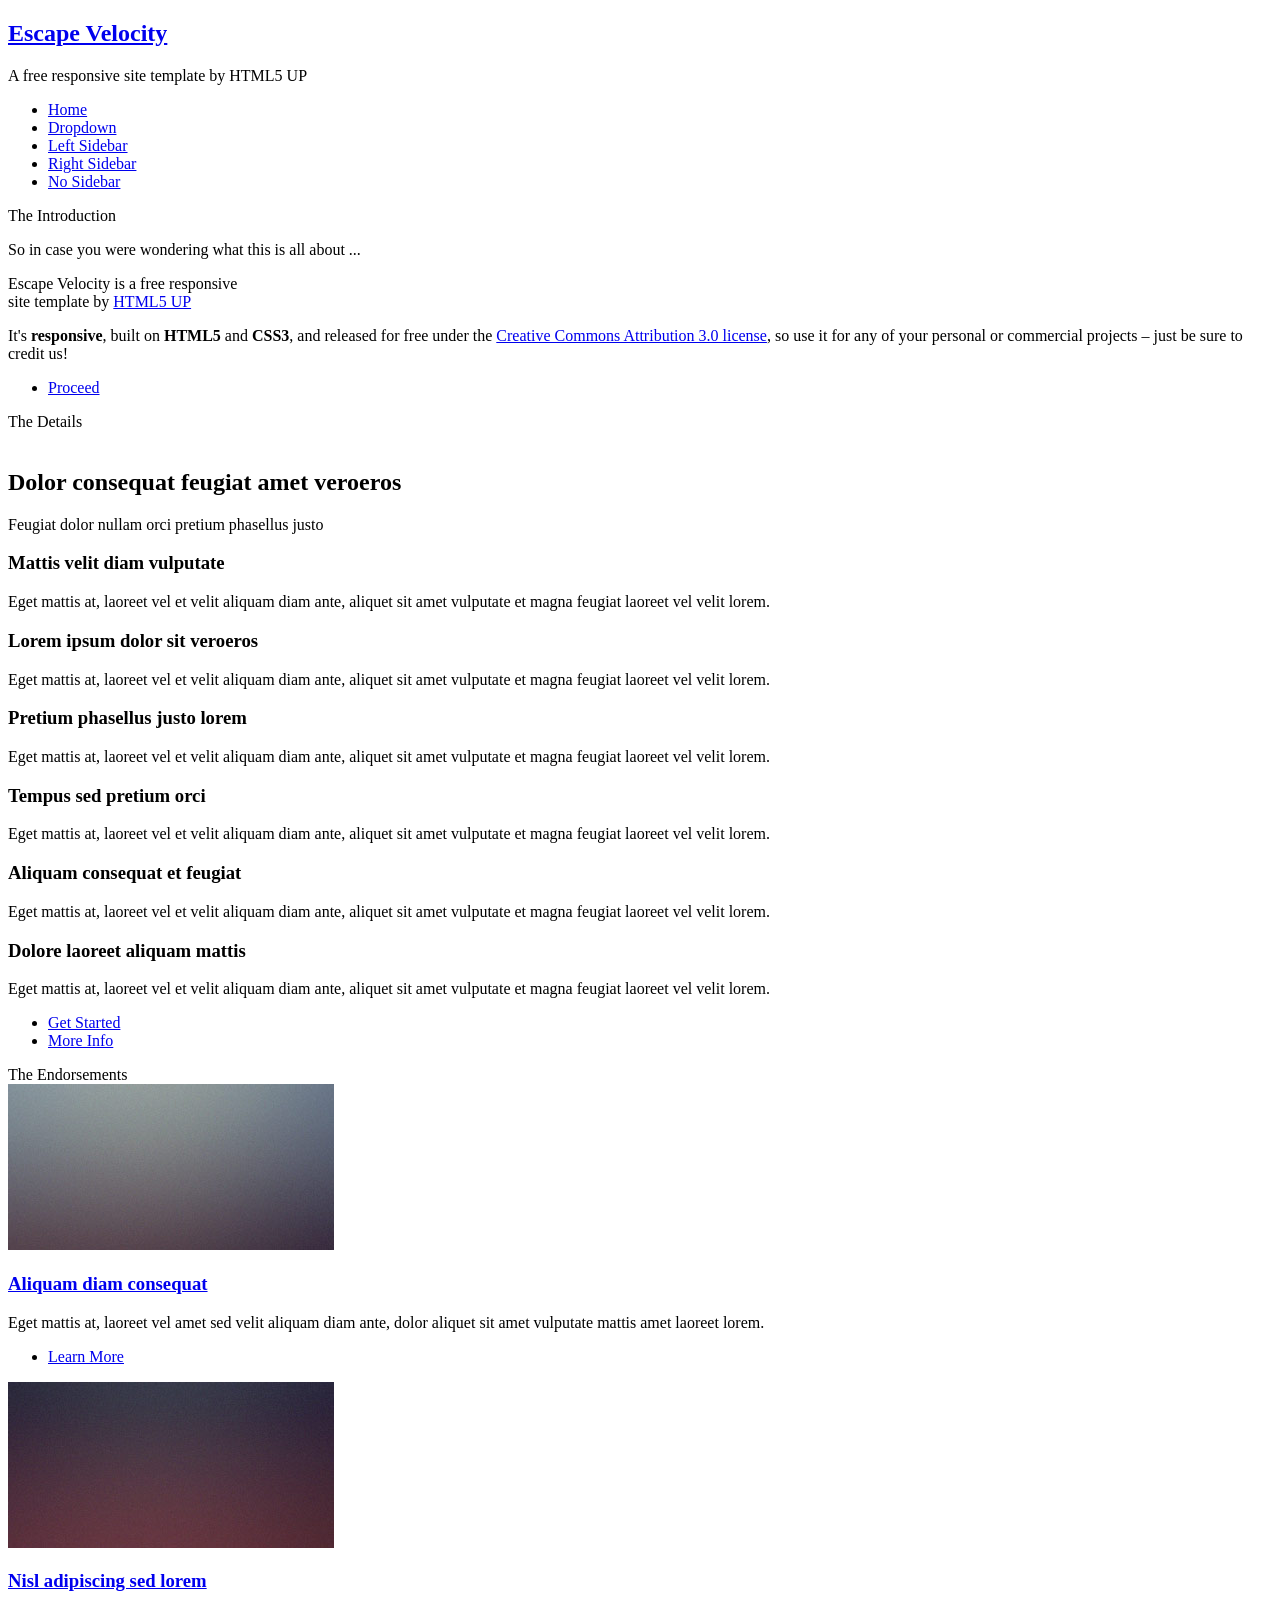
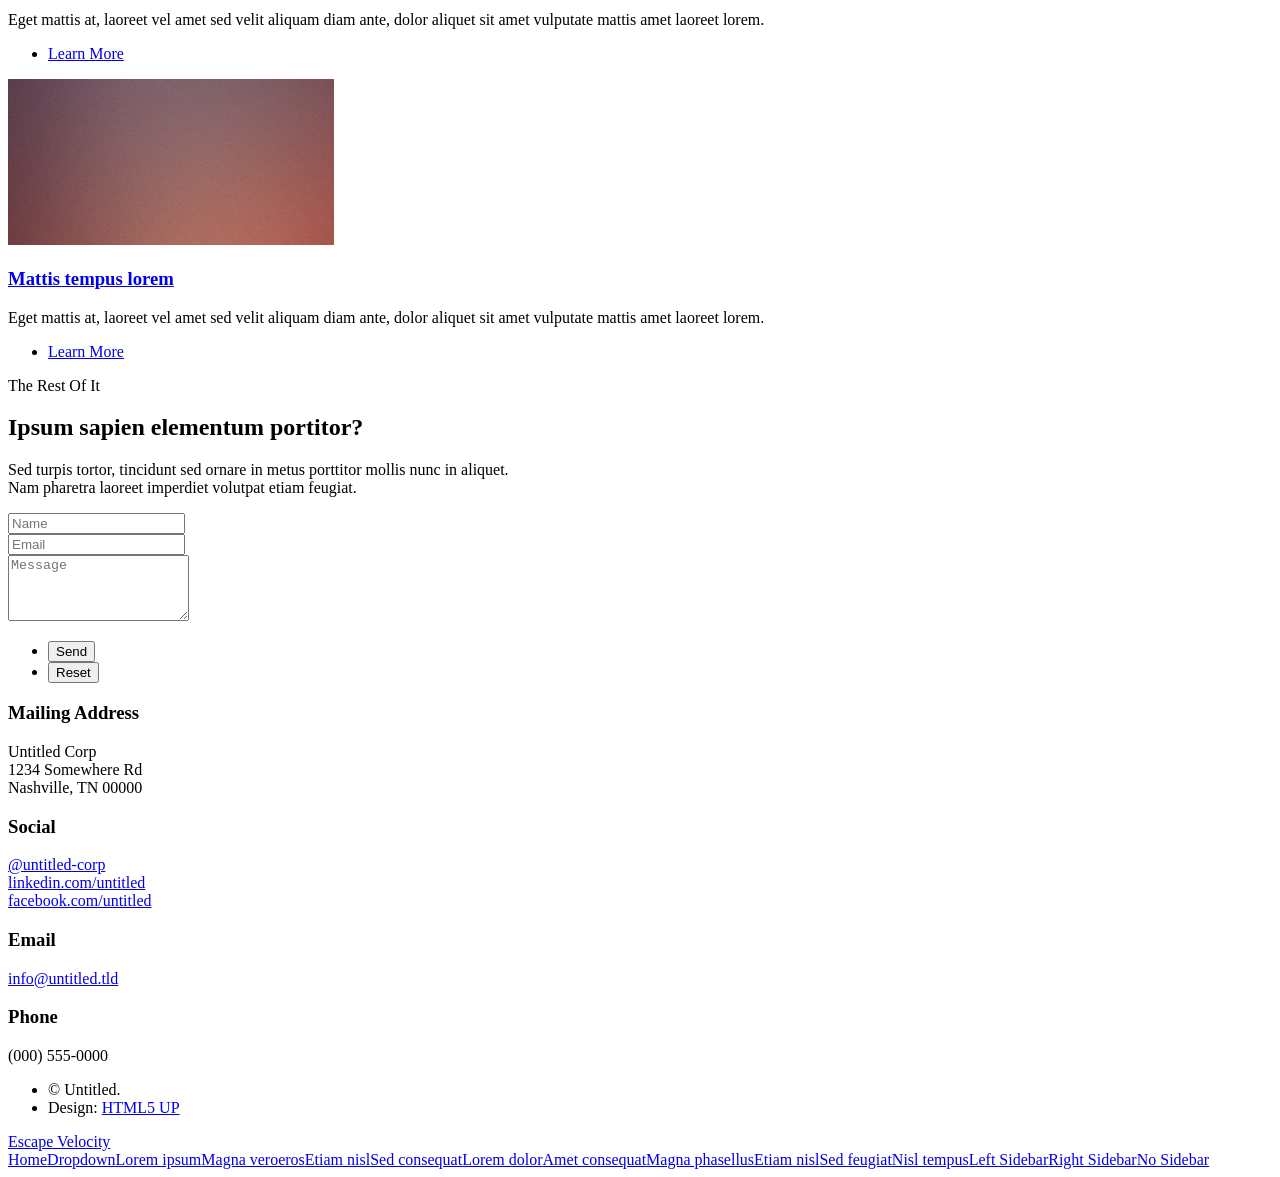
==== index.html @ 0c0bdf5e "Added template for personal site -- initial commit" ====
<!DOCTYPE HTML>
<!--
	Escape Velocity by HTML5 UP
	html5up.net | @ajlkn
	Free for personal and commercial use under the CCA 3.0 license (html5up.net/license)
-->
<html>
	<head>
		<title>Escape Velocity by HTML5 UP</title>
		<meta charset="utf-8" />
		<meta name="viewport" content="width=device-width, initial-scale=1, user-scalable=no" />
		<link rel="stylesheet" href="assets/css/main.css" />
	</head>
	<body class="homepage is-preload">
		<div id="page-wrapper">

			<!-- Header -->
				<section id="header" class="wrapper">

					<!-- Logo -->
						<div id="logo">
							<h1><a href="index.html">Escape Velocity</a></h1>
							<p>A free responsive site template by HTML5 UP</p>
						</div>

					<!-- Nav -->
						<nav id="nav">
							<ul>
								<li class="current"><a href="index.html">Home</a></li>
								<li>
									<a href="#">Dropdown</a>
									<ul>
										<li><a href="#">Lorem ipsum</a></li>
										<li><a href="#">Magna veroeros</a></li>
										<li><a href="#">Etiam nisl</a></li>
										<li>
											<a href="#">Sed consequat</a>
											<ul>
												<li><a href="#">Lorem dolor</a></li>
												<li><a href="#">Amet consequat</a></li>
												<li><a href="#">Magna phasellus</a></li>
												<li><a href="#">Etiam nisl</a></li>
												<li><a href="#">Sed feugiat</a></li>
											</ul>
										</li>
										<li><a href="#">Nisl tempus</a></li>
									</ul>
								</li>
								<li><a href="left-sidebar.html">Left Sidebar</a></li>
								<li><a href="right-sidebar.html">Right Sidebar</a></li>
								<li><a href="no-sidebar.html">No Sidebar</a></li>
							</ul>
						</nav>

				</section>

			<!-- Intro -->
				<section id="intro" class="wrapper style1">
					<div class="title">The Introduction</div>
					<div class="container">
						<p class="style1">So in case you were wondering what this is all about ...</p>
						<p class="style2">
							Escape Velocity is a free responsive<br class="mobile-hide" />
							site template by <a href="http://html5up.net" class="nobr">HTML5 UP</a>
						</p>
						<p class="style3">It's <strong>responsive</strong>, built on <strong>HTML5</strong> and <strong>CSS3</strong>, and released for
						free under the <a href="http://html5up.net/license">Creative Commons Attribution 3.0 license</a>, so use it for any of
						your personal or commercial projects &ndash; just be sure to credit us!</p>
						<ul class="actions">
							<li><a href="#" class="button style3 large">Proceed</a></li>
						</ul>
					</div>
				</section>

			<!-- Main -->
				<section id="main" class="wrapper style2">
					<div class="title">The Details</div>
					<div class="container">

						<!-- Image -->
							<a href="#" class="image featured">
								<img src="images/pic01.jpg" alt="" />
							</a>

						<!-- Features -->
							<section id="features">
								<header class="style1">
									<h2>Dolor consequat feugiat amet veroeros</h2>
									<p>Feugiat dolor nullam orci pretium phasellus justo</p>
								</header>
								<div class="feature-list">
									<div class="row">
										<div class="col-6 col-12-medium">
											<section>
												<h3 class="icon fa-comment">Mattis velit diam vulputate</h3>
												<p>Eget mattis at, laoreet vel et velit aliquam diam ante, aliquet sit amet vulputate et magna feugiat laoreet vel velit lorem.</p>
											</section>
										</div>
										<div class="col-6 col-12-medium">
											<section>
												<h3 class="icon solid fa-sync">Lorem ipsum dolor sit veroeros</h3>
												<p>Eget mattis at, laoreet vel et velit aliquam diam ante, aliquet sit amet vulputate et magna feugiat laoreet vel velit lorem.</p>
											</section>
										</div>
										<div class="col-6 col-12-medium">
											<section>
												<h3 class="icon fa-image">Pretium phasellus justo lorem</h3>
												<p>Eget mattis at, laoreet vel et velit aliquam diam ante, aliquet sit amet vulputate et magna feugiat laoreet vel velit lorem.</p>
											</section>
										</div>
										<div class="col-6 col-12-medium">
											<section>
												<h3 class="icon solid fa-cog">Tempus sed pretium orci</h3>
												<p>Eget mattis at, laoreet vel et velit aliquam diam ante, aliquet sit amet vulputate et magna feugiat laoreet vel velit lorem.</p>
											</section>
										</div>
										<div class="col-6 col-12-medium">
											<section>
												<h3 class="icon solid fa-wrench">Aliquam consequat et feugiat</h3>
												<p>Eget mattis at, laoreet vel et velit aliquam diam ante, aliquet sit amet vulputate et magna feugiat laoreet vel velit lorem.</p>
											</section>
										</div>
										<div class="col-6 col-12-medium">
											<section>
												<h3 class="icon solid fa-check">Dolore laoreet aliquam mattis</h3>
												<p>Eget mattis at, laoreet vel et velit aliquam diam ante, aliquet sit amet vulputate et magna feugiat laoreet vel velit lorem.</p>
											</section>
										</div>
									</div>
								</div>
								<ul class="actions special">
									<li><a href="#" class="button style1 large">Get Started</a></li>
									<li><a href="#" class="button style2 large">More Info</a></li>
								</ul>
							</section>

					</div>
				</section>

			<!-- Highlights -->
				<section id="highlights" class="wrapper style3">
					<div class="title">The Endorsements</div>
					<div class="container">
						<div class="row aln-center">
							<div class="col-4 col-12-medium">
								<section class="highlight">
									<a href="#" class="image featured"><img src="images/pic02.jpg" alt="" /></a>
									<h3><a href="#">Aliquam diam consequat</a></h3>
									<p>Eget mattis at, laoreet vel amet sed velit aliquam diam ante, dolor aliquet sit amet vulputate mattis amet laoreet lorem.</p>
									<ul class="actions">
										<li><a href="#" class="button style1">Learn More</a></li>
									</ul>
								</section>
							</div>
							<div class="col-4 col-12-medium">
								<section class="highlight">
									<a href="#" class="image featured"><img src="images/pic03.jpg" alt="" /></a>
									<h3><a href="#">Nisl adipiscing sed lorem</a></h3>
									<p>Eget mattis at, laoreet vel amet sed velit aliquam diam ante, dolor aliquet sit amet vulputate mattis amet laoreet lorem.</p>
									<ul class="actions">
										<li><a href="#" class="button style1">Learn More</a></li>
									</ul>
								</section>
							</div>
							<div class="col-4 col-12-medium">
								<section class="highlight">
									<a href="#" class="image featured"><img src="images/pic04.jpg" alt="" /></a>
									<h3><a href="#">Mattis tempus lorem</a></h3>
									<p>Eget mattis at, laoreet vel amet sed velit aliquam diam ante, dolor aliquet sit amet vulputate mattis amet laoreet lorem.</p>
									<ul class="actions">
										<li><a href="#" class="button style1">Learn More</a></li>
									</ul>
								</section>
							</div>
						</div>
					</div>
				</section>

			<!-- Footer -->
				<section id="footer" class="wrapper">
					<div class="title">The Rest Of It</div>
					<div class="container">
						<header class="style1">
							<h2>Ipsum sapien elementum portitor?</h2>
							<p>
								Sed turpis tortor, tincidunt sed ornare in metus porttitor mollis nunc in aliquet.<br />
								Nam pharetra laoreet imperdiet volutpat etiam feugiat.
							</p>
						</header>
						<div class="row">
							<div class="col-6 col-12-medium">

								<!-- Contact Form -->
									<section>
										<form method="post" action="#">
											<div class="row gtr-50">
												<div class="col-6 col-12-small">
													<input type="text" name="name" id="contact-name" placeholder="Name" />
												</div>
												<div class="col-6 col-12-small">
													<input type="text" name="email" id="contact-email" placeholder="Email" />
												</div>
												<div class="col-12">
													<textarea name="message" id="contact-message" placeholder="Message" rows="4"></textarea>
												</div>
												<div class="col-12">
													<ul class="actions">
														<li><input type="submit" class="style1" value="Send" /></li>
														<li><input type="reset" class="style2" value="Reset" /></li>
													</ul>
												</div>
											</div>
										</form>
									</section>

							</div>
							<div class="col-6 col-12-medium">

								<!-- Contact -->
									<section class="feature-list small">
										<div class="row">
											<div class="col-6 col-12-small">
												<section>
													<h3 class="icon solid fa-home">Mailing Address</h3>
													<p>
														Untitled Corp<br />
														1234 Somewhere Rd<br />
														Nashville, TN 00000
													</p>
												</section>
											</div>
											<div class="col-6 col-12-small">
												<section>
													<h3 class="icon solid fa-comment">Social</h3>
													<p>
														<a href="#">@untitled-corp</a><br />
														<a href="#">linkedin.com/untitled</a><br />
														<a href="#">facebook.com/untitled</a>
													</p>
												</section>
											</div>
											<div class="col-6 col-12-small">
												<section>
													<h3 class="icon solid fa-envelope">Email</h3>
													<p>
														<a href="#">info@untitled.tld</a>
													</p>
												</section>
											</div>
											<div class="col-6 col-12-small">
												<section>
													<h3 class="icon solid fa-phone">Phone</h3>
													<p>
														(000) 555-0000
													</p>
												</section>
											</div>
										</div>
									</section>

							</div>
						</div>
						<div id="copyright">
							<ul>
								<li>&copy; Untitled.</li><li>Design: <a href="http://html5up.net">HTML5 UP</a></li>
							</ul>
						</div>
					</div>
				</section>

		</div>

		<!-- Scripts -->
			<script src="assets/js/jquery.min.js"></script>
			<script src="assets/js/jquery.dropotron.min.js"></script>
			<script src="assets/js/browser.min.js"></script>
			<script src="assets/js/breakpoints.min.js"></script>
			<script src="assets/js/util.js"></script>
			<script src="assets/js/main.js"></script>

	</body>
</html>
---- assets/css/main.css ----
@import url("fontawesome-all.min.css");
@import url("https://fonts.googleapis.com/css?family=Source+Sans+Pro:400,400italic,700,900");

/*
	Escape Velocity by HTML5 UP
	html5up.net | @ajlkn
	Free for personal and commercial use under the CCA 3.0 license (html5up.net/license)
*/

html, body, div, span, applet, object,
iframe, h1, h2, h3, h4, h5, h6, p, blockquote,
pre, a, abbr, acronym, address, big, cite,
code, del, dfn, em, img, ins, kbd, q, s, samp,
small, strike, strong, sub, sup, tt, var, b,
u, i, center, dl, dt, dd, ol, ul, li, fieldset,
form, label, legend, table, caption, tbody,
tfoot, thead, tr, th, td, article, aside,
canvas, details, embed, figure, figcaption,
footer, header, hgroup, menu, nav, output, ruby,
section, summary, time, mark, audio, video {
	margin: 0;
	padding: 0;
	border: 0;
	font-size: 100%;
	font: inherit;
	vertical-align: baseline;}

article, aside, details, figcaption, figure,
footer, header, hgroup, menu, nav, section {
	display: block;}

body {
	line-height: 1;
}

ol, ul {
	list-style: none;
}

blockquote, q {
	quotes: none;
}

	blockquote:before, blockquote:after, q:before, q:after {
		content: '';
		content: none;
	}

table {
	border-collapse: collapse;
	border-spacing: 0;
}

body {
	-webkit-text-size-adjust: none;
}

mark {
	background-color: transparent;
	color: inherit;
}

input::-moz-focus-inner {
	border: 0;
	padding: 0;
}

input, select, textarea {
	-moz-appearance: none;
	-webkit-appearance: none;
	-ms-appearance: none;
	appearance: none;
}

/* Basic */

	@-ms-viewport {
		width: device-width;
	}

	html {
		box-sizing: border-box;
	}

	*, *:before, *:after {
		box-sizing: inherit;
	}

	body.is-preload *, body.is-preload *:before, body.is-preload *:after {
		-moz-animation: none !important;
		-webkit-animation: none !important;
		-ms-animation: none !important;
		animation: none !important;
		-moz-transition: none !important;
		-webkit-transition: none !important;
		-ms-transition: none !important;
		transition: none !important;
	}

	body, input, textarea, select {
		font-family: 'Source Sans Pro', sans-serif;
		font-weight: 400;
		color: #919499;
		font-size: 14pt;
		line-height: 1.75em;
		letter-spacing: 0.025em;
	}

	h1, h2, h3, h4, h5, h6 {
		font-weight: 700;
		color: #484d55;
	}

		h1 a, h2 a, h3 a, h4 a, h5 a, h6 a {
			color: inherit;
			text-decoration: none;
		}

	a {
		-moz-transition: color .25s ease-in-out;
		-webkit-transition: color .25s ease-in-out;
		-ms-transition: color .25s ease-in-out;
		transition: color .25s ease-in-out;
		text-decoration: underline;
		color: #717479;
	}

		a:hover {
			text-decoration: none;
		}

	strong, b {
		font-weight: 700;
		color: #484d55;
	}

	blockquote {
		border-left: solid 0.5em #ddd;
		padding: 1em 0 1em 2em;
		font-style: italic;
	}

	em, i {
		font-style: italic;
	}

	hr {
		border: 0;
		border-top: solid 1px #ddd;
		margin: 2em 0 2em 0;
	}

	sub {
		position: relative;
		top: 0.5em;
		font-size: 0.8em;
	}

	sup {
		position: relative;
		top: -0.5em;
		font-size: 0.8em;
	}

	.nobr {
		white-space: nowrap;
	}

	br.clear {
		clear: both;
	}

	p, ul, ol, dl, table, blockquote, form {
		margin-bottom: 2em;
	}

/* Container */

	.container {
		margin: 0 auto;
		max-width: 100%;
		width: 68em;
	}

		@media screen and (max-width: 1680px) {

			.container {
				width: 70em;
			}

		}

		@media screen and (max-width: 1280px) {

			.container {
				width: calc(100% - 100px);
			}

		}

		@media screen and (max-width: 980px) {

			.container {
				width: calc(100% - 100px);
			}

		}

		@media screen and (max-width: 736px) {

			.container {
				width: calc(100% - 40px);
			}

		}

/* Row */

	.row {
		display: flex;
		flex-wrap: wrap;
		box-sizing: border-box;
		align-items: stretch;
	}

		.row > * {
			box-sizing: border-box;
		}

		.row.gtr-uniform > * > :last-child {
			margin-bottom: 0;
		}

		.row.aln-left {
			justify-content: flex-start;
		}

		.row.aln-center {
			justify-content: center;
		}

		.row.aln-right {
			justify-content: flex-end;
		}

		.row.aln-top {
			align-items: flex-start;
		}

		.row.aln-middle {
			align-items: center;
		}

		.row.aln-bottom {
			align-items: flex-end;
		}

		.row > .imp {
			order: -1;
		}

		.row > .col-1 {
			width: 8.33333%;
		}

		.row > .off-1 {
			margin-left: 8.33333%;
		}

		.row > .col-2 {
			width: 16.66667%;
		}

		.row > .off-2 {
			margin-left: 16.66667%;
		}

		.row > .col-3 {
			width: 25%;
		}

		.row > .off-3 {
			margin-left: 25%;
		}

		.row > .col-4 {
			width: 33.33333%;
		}

		.row > .off-4 {
			margin-left: 33.33333%;
		}

		.row > .col-5 {
			width: 41.66667%;
		}

		.row > .off-5 {
			margin-left: 41.66667%;
		}

		.row > .col-6 {
			width: 50%;
		}

		.row > .off-6 {
			margin-left: 50%;
		}

		.row > .col-7 {
			width: 58.33333%;
		}

		.row > .off-7 {
			margin-left: 58.33333%;
		}

		.row > .col-8 {
			width: 66.66667%;
		}

		.row > .off-8 {
			margin-left: 66.66667%;
		}

		.row > .col-9 {
			width: 75%;
		}

		.row > .off-9 {
			margin-left: 75%;
		}

		.row > .col-10 {
			width: 83.33333%;
		}

		.row > .off-10 {
			margin-left: 83.33333%;
		}

		.row > .col-11 {
			width: 91.66667%;
		}

		.row > .off-11 {
			margin-left: 91.66667%;
		}

		.row > .col-12 {
			width: 100%;
		}

		.row > .off-12 {
			margin-left: 100%;
		}

		.row.gtr-0 {
			margin-top: 0px;
			margin-left: 0px;
		}

			.row.gtr-0 > * {
				padding: 0px 0 0 0px;
			}

			.row.gtr-0.gtr-uniform {
				margin-top: 0px;
			}

				.row.gtr-0.gtr-uniform > * {
					padding-top: 0px;
				}

		.row.gtr-25 {
			margin-top: -12.5px;
			margin-left: -12.5px;
		}

			.row.gtr-25 > * {
				padding: 12.5px 0 0 12.5px;
			}

			.row.gtr-25.gtr-uniform {
				margin-top: -12.5px;
			}

				.row.gtr-25.gtr-uniform > * {
					padding-top: 12.5px;
				}

		.row.gtr-50 {
			margin-top: -25px;
			margin-left: -25px;
		}

			.row.gtr-50 > * {
				padding: 25px 0 0 25px;
			}

			.row.gtr-50.gtr-uniform {
				margin-top: -25px;
			}

				.row.gtr-50.gtr-uniform > * {
					padding-top: 25px;
				}

		.row {
			margin-top: -50px;
			margin-left: -50px;
		}

			.row > * {
				padding: 50px 0 0 50px;
			}

			.row.gtr-uniform {
				margin-top: -50px;
			}

				.row.gtr-uniform > * {
					padding-top: 50px;
				}

		.row.gtr-150 {
			margin-top: -75px;
			margin-left: -75px;
		}

			.row.gtr-150 > * {
				padding: 75px 0 0 75px;
			}

			.row.gtr-150.gtr-uniform {
				margin-top: -75px;
			}

				.row.gtr-150.gtr-uniform > * {
					padding-top: 75px;
				}

		.row.gtr-200 {
			margin-top: -100px;
			margin-left: -100px;
		}

			.row.gtr-200 > * {
				padding: 100px 0 0 100px;
			}

			.row.gtr-200.gtr-uniform {
				margin-top: -100px;
			}

				.row.gtr-200.gtr-uniform > * {
					padding-top: 100px;
				}

		@media screen and (max-width: 1680px) {

			.row {
				display: flex;
				flex-wrap: wrap;
				box-sizing: border-box;
				align-items: stretch;
			}

				.row > * {
					box-sizing: border-box;
				}

				.row.gtr-uniform > * > :last-child {
					margin-bottom: 0;
				}

				.row.aln-left {
					justify-content: flex-start;
				}

				.row.aln-center {
					justify-content: center;
				}

				.row.aln-right {
					justify-content: flex-end;
				}

				.row.aln-top {
					align-items: flex-start;
				}

				.row.aln-middle {
					align-items: center;
				}

				.row.aln-bottom {
					align-items: flex-end;
				}

				.row > .imp-xlarge {
					order: -1;
				}

				.row > .col-1-xlarge {
					width: 8.33333%;
				}

				.row > .off-1-xlarge {
					margin-left: 8.33333%;
				}

				.row > .col-2-xlarge {
					width: 16.66667%;
				}

				.row > .off-2-xlarge {
					margin-left: 16.66667%;
				}

				.row > .col-3-xlarge {
					width: 25%;
				}

				.row > .off-3-xlarge {
					margin-left: 25%;
				}

				.row > .col-4-xlarge {
					width: 33.33333%;
				}

				.row > .off-4-xlarge {
					margin-left: 33.33333%;
				}

				.row > .col-5-xlarge {
					width: 41.66667%;
				}

				.row > .off-5-xlarge {
					margin-left: 41.66667%;
				}

				.row > .col-6-xlarge {
					width: 50%;
				}

				.row > .off-6-xlarge {
					margin-left: 50%;
				}

				.row > .col-7-xlarge {
					width: 58.33333%;
				}

				.row > .off-7-xlarge {
					margin-left: 58.33333%;
				}

				.row > .col-8-xlarge {
					width: 66.66667%;
				}

				.row > .off-8-xlarge {
					margin-left: 66.66667%;
				}

				.row > .col-9-xlarge {
					width: 75%;
				}

				.row > .off-9-xlarge {
					margin-left: 75%;
				}

				.row > .col-10-xlarge {
					width: 83.33333%;
				}

				.row > .off-10-xlarge {
					margin-left: 83.33333%;
				}

				.row > .col-11-xlarge {
					width: 91.66667%;
				}

				.row > .off-11-xlarge {
					margin-left: 91.66667%;
				}

				.row > .col-12-xlarge {
					width: 100%;
				}

				.row > .off-12-xlarge {
					margin-left: 100%;
				}

				.row.gtr-0 {
					margin-top: 0px;
					margin-left: 0px;
				}

					.row.gtr-0 > * {
						padding: 0px 0 0 0px;
					}

					.row.gtr-0.gtr-uniform {
						margin-top: 0px;
					}

						.row.gtr-0.gtr-uniform > * {
							padding-top: 0px;
						}

				.row.gtr-25 {
					margin-top: -12.5px;
					margin-left: -12.5px;
				}

					.row.gtr-25 > * {
						padding: 12.5px 0 0 12.5px;
					}

					.row.gtr-25.gtr-uniform {
						margin-top: -12.5px;
					}

						.row.gtr-25.gtr-uniform > * {
							padding-top: 12.5px;
						}

				.row.gtr-50 {
					margin-top: -25px;
					margin-left: -25px;
				}

					.row.gtr-50 > * {
						padding: 25px 0 0 25px;
					}

					.row.gtr-50.gtr-uniform {
						margin-top: -25px;
					}

						.row.gtr-50.gtr-uniform > * {
							padding-top: 25px;
						}

				.row {
					margin-top: -50px;
					margin-left: -50px;
				}

					.row > * {
						padding: 50px 0 0 50px;
					}

					.row.gtr-uniform {
						margin-top: -50px;
					}

						.row.gtr-uniform > * {
							padding-top: 50px;
						}

				.row.gtr-150 {
					margin-top: -75px;
					margin-left: -75px;
				}

					.row.gtr-150 > * {
						padding: 75px 0 0 75px;
					}

					.row.gtr-150.gtr-uniform {
						margin-top: -75px;
					}

						.row.gtr-150.gtr-uniform > * {
							padding-top: 75px;
						}

				.row.gtr-200 {
					margin-top: -100px;
					margin-left: -100px;
				}

					.row.gtr-200 > * {
						padding: 100px 0 0 100px;
					}

					.row.gtr-200.gtr-uniform {
						margin-top: -100px;
					}

						.row.gtr-200.gtr-uniform > * {
							padding-top: 100px;
						}

		}

		@media screen and (max-width: 1280px) {

			.row {
				display: flex;
				flex-wrap: wrap;
				box-sizing: border-box;
				align-items: stretch;
			}

				.row > * {
					box-sizing: border-box;
				}

				.row.gtr-uniform > * > :last-child {
					margin-bottom: 0;
				}

				.row.aln-left {
					justify-content: flex-start;
				}

				.row.aln-center {
					justify-content: center;
				}

				.row.aln-right {
					justify-content: flex-end;
				}

				.row.aln-top {
					align-items: flex-start;
				}

				.row.aln-middle {
					align-items: center;
				}

				.row.aln-bottom {
					align-items: flex-end;
				}

				.row > .imp-large {
					order: -1;
				}

				.row > .col-1-large {
					width: 8.33333%;
				}

				.row > .off-1-large {
					margin-left: 8.33333%;
				}

				.row > .col-2-large {
					width: 16.66667%;
				}

				.row > .off-2-large {
					margin-left: 16.66667%;
				}

				.row > .col-3-large {
					width: 25%;
				}

				.row > .off-3-large {
					margin-left: 25%;
				}

				.row > .col-4-large {
					width: 33.33333%;
				}

				.row > .off-4-large {
					margin-left: 33.33333%;
				}

				.row > .col-5-large {
					width: 41.66667%;
				}

				.row > .off-5-large {
					margin-left: 41.66667%;
				}

				.row > .col-6-large {
					width: 50%;
				}

				.row > .off-6-large {
					margin-left: 50%;
				}

				.row > .col-7-large {
					width: 58.33333%;
				}

				.row > .off-7-large {
					margin-left: 58.33333%;
				}

				.row > .col-8-large {
					width: 66.66667%;
				}

				.row > .off-8-large {
					margin-left: 66.66667%;
				}

				.row > .col-9-large {
					width: 75%;
				}

				.row > .off-9-large {
					margin-left: 75%;
				}

				.row > .col-10-large {
					width: 83.33333%;
				}

				.row > .off-10-large {
					margin-left: 83.33333%;
				}

				.row > .col-11-large {
					width: 91.66667%;
				}

				.row > .off-11-large {
					margin-left: 91.66667%;
				}

				.row > .col-12-large {
					width: 100%;
				}

				.row > .off-12-large {
					margin-left: 100%;
				}

				.row.gtr-0 {
					margin-top: 0px;
					margin-left: 0px;
				}

					.row.gtr-0 > * {
						padding: 0px 0 0 0px;
					}

					.row.gtr-0.gtr-uniform {
						margin-top: 0px;
					}

						.row.gtr-0.gtr-uniform > * {
							padding-top: 0px;
						}

				.row.gtr-25 {
					margin-top: -8.75px;
					margin-left: -8.75px;
				}

					.row.gtr-25 > * {
						padding: 8.75px 0 0 8.75px;
					}

					.row.gtr-25.gtr-uniform {
						margin-top: -8.75px;
					}

						.row.gtr-25.gtr-uniform > * {
							padding-top: 8.75px;
						}

				.row.gtr-50 {
					margin-top: -17.5px;
					margin-left: -17.5px;
				}

					.row.gtr-50 > * {
						padding: 17.5px 0 0 17.5px;
					}

					.row.gtr-50.gtr-uniform {
						margin-top: -17.5px;
					}

						.row.gtr-50.gtr-uniform > * {
							padding-top: 17.5px;
						}

				.row {
					margin-top: -35px;
					margin-left: -35px;
				}

					.row > * {
						padding: 35px 0 0 35px;
					}

					.row.gtr-uniform {
						margin-top: -35px;
					}

						.row.gtr-uniform > * {
							padding-top: 35px;
						}

				.row.gtr-150 {
					margin-top: -52.5px;
					margin-left: -52.5px;
				}

					.row.gtr-150 > * {
						padding: 52.5px 0 0 52.5px;
					}

					.row.gtr-150.gtr-uniform {
						margin-top: -52.5px;
					}

						.row.gtr-150.gtr-uniform > * {
							padding-top: 52.5px;
						}

				.row.gtr-200 {
					margin-top: -70px;
					margin-left: -70px;
				}

					.row.gtr-200 > * {
						padding: 70px 0 0 70px;
					}

					.row.gtr-200.gtr-uniform {
						margin-top: -70px;
					}

						.row.gtr-200.gtr-uniform > * {
							padding-top: 70px;
						}

		}

		@media screen and (max-width: 980px) {

			.row {
				display: flex;
				flex-wrap: wrap;
				box-sizing: border-box;
				align-items: stretch;
			}

				.row > * {
					box-sizing: border-box;
				}

				.row.gtr-uniform > * > :last-child {
					margin-bottom: 0;
				}

				.row.aln-left {
					justify-content: flex-start;
				}

				.row.aln-center {
					justify-content: center;
				}

				.row.aln-right {
					justify-content: flex-end;
				}

				.row.aln-top {
					align-items: flex-start;
				}

				.row.aln-middle {
					align-items: center;
				}

				.row.aln-bottom {
					align-items: flex-end;
				}

				.row > .imp-medium {
					order: -1;
				}

				.row > .col-1-medium {
					width: 8.33333%;
				}

				.row > .off-1-medium {
					margin-left: 8.33333%;
				}

				.row > .col-2-medium {
					width: 16.66667%;
				}

				.row > .off-2-medium {
					margin-left: 16.66667%;
				}

				.row > .col-3-medium {
					width: 25%;
				}

				.row > .off-3-medium {
					margin-left: 25%;
				}

				.row > .col-4-medium {
					width: 33.33333%;
				}

				.row > .off-4-medium {
					margin-left: 33.33333%;
				}

				.row > .col-5-medium {
					width: 41.66667%;
				}

				.row > .off-5-medium {
					margin-left: 41.66667%;
				}

				.row > .col-6-medium {
					width: 50%;
				}

				.row > .off-6-medium {
					margin-left: 50%;
				}

				.row > .col-7-medium {
					width: 58.33333%;
				}

				.row > .off-7-medium {
					margin-left: 58.33333%;
				}

				.row > .col-8-medium {
					width: 66.66667%;
				}

				.row > .off-8-medium {
					margin-left: 66.66667%;
				}

				.row > .col-9-medium {
					width: 75%;
				}

				.row > .off-9-medium {
					margin-left: 75%;
				}

				.row > .col-10-medium {
					width: 83.33333%;
				}

				.row > .off-10-medium {
					margin-left: 83.33333%;
				}

				.row > .col-11-medium {
					width: 91.66667%;
				}

				.row > .off-11-medium {
					margin-left: 91.66667%;
				}

				.row > .col-12-medium {
					width: 100%;
				}

				.row > .off-12-medium {
					margin-left: 100%;
				}

				.row.gtr-0 {
					margin-top: 0px;
					margin-left: 0px;
				}

					.row.gtr-0 > * {
						padding: 0px 0 0 0px;
					}

					.row.gtr-0.gtr-uniform {
						margin-top: 0px;
					}

						.row.gtr-0.gtr-uniform > * {
							padding-top: 0px;
						}

				.row.gtr-25 {
					margin-top: -12.5px;
					margin-left: -12.5px;
				}

					.row.gtr-25 > * {
						padding: 12.5px 0 0 12.5px;
					}

					.row.gtr-25.gtr-uniform {
						margin-top: -12.5px;
					}

						.row.gtr-25.gtr-uniform > * {
							padding-top: 12.5px;
						}

				.row.gtr-50 {
					margin-top: -25px;
					margin-left: -25px;
				}

					.row.gtr-50 > * {
						padding: 25px 0 0 25px;
					}

					.row.gtr-50.gtr-uniform {
						margin-top: -25px;
					}

						.row.gtr-50.gtr-uniform > * {
							padding-top: 25px;
						}

				.row {
					margin-top: -50px;
					margin-left: -50px;
				}

					.row > * {
						padding: 50px 0 0 50px;
					}

					.row.gtr-uniform {
						margin-top: -50px;
					}

						.row.gtr-uniform > * {
							padding-top: 50px;
						}

				.row.gtr-150 {
					margin-top: -75px;
					margin-left: -75px;
				}

					.row.gtr-150 > * {
						padding: 75px 0 0 75px;
					}

					.row.gtr-150.gtr-uniform {
						margin-top: -75px;
					}

						.row.gtr-150.gtr-uniform > * {
							padding-top: 75px;
						}

				.row.gtr-200 {
					margin-top: -100px;
					margin-left: -100px;
				}

					.row.gtr-200 > * {
						padding: 100px 0 0 100px;
					}

					.row.gtr-200.gtr-uniform {
						margin-top: -100px;
					}

						.row.gtr-200.gtr-uniform > * {
							padding-top: 100px;
						}

		}

		@media screen and (max-width: 736px) {

			.row {
				display: flex;
				flex-wrap: wrap;
				box-sizing: border-box;
				align-items: stretch;
			}

				.row > * {
					box-sizing: border-box;
				}

				.row.gtr-uniform > * > :last-child {
					margin-bottom: 0;
				}

				.row.aln-left {
					justify-content: flex-start;
				}

				.row.aln-center {
					justify-content: center;
				}

				.row.aln-right {
					justify-content: flex-end;
				}

				.row.aln-top {
					align-items: flex-start;
				}

				.row.aln-middle {
					align-items: center;
				}

				.row.aln-bottom {
					align-items: flex-end;
				}

				.row > .imp-small {
					order: -1;
				}

				.row > .col-1-small {
					width: 8.33333%;
				}

				.row > .off-1-small {
					margin-left: 8.33333%;
				}

				.row > .col-2-small {
					width: 16.66667%;
				}

				.row > .off-2-small {
					margin-left: 16.66667%;
				}

				.row > .col-3-small {
					width: 25%;
				}

				.row > .off-3-small {
					margin-left: 25%;
				}

				.row > .col-4-small {
					width: 33.33333%;
				}

				.row > .off-4-small {
					margin-left: 33.33333%;
				}

				.row > .col-5-small {
					width: 41.66667%;
				}

				.row > .off-5-small {
					margin-left: 41.66667%;
				}

				.row > .col-6-small {
					width: 50%;
				}

				.row > .off-6-small {
					margin-left: 50%;
				}

				.row > .col-7-small {
					width: 58.33333%;
				}

				.row > .off-7-small {
					margin-left: 58.33333%;
				}

				.row > .col-8-small {
					width: 66.66667%;
				}

				.row > .off-8-small {
					margin-left: 66.66667%;
				}

				.row > .col-9-small {
					width: 75%;
				}

				.row > .off-9-small {
					margin-left: 75%;
				}

				.row > .col-10-small {
					width: 83.33333%;
				}

				.row > .off-10-small {
					margin-left: 83.33333%;
				}

				.row > .col-11-small {
					width: 91.66667%;
				}

				.row > .off-11-small {
					margin-left: 91.66667%;
				}

				.row > .col-12-small {
					width: 100%;
				}

				.row > .off-12-small {
					margin-left: 100%;
				}

				.row.gtr-0 {
					margin-top: 0px;
					margin-left: 0px;
				}

					.row.gtr-0 > * {
						padding: 0px 0 0 0px;
					}

					.row.gtr-0.gtr-uniform {
						margin-top: 0px;
					}

						.row.gtr-0.gtr-uniform > * {
							padding-top: 0px;
						}

				.row.gtr-25 {
					margin-top: -7.5px;
					margin-left: -7.5px;
				}

					.row.gtr-25 > * {
						padding: 7.5px 0 0 7.5px;
					}

					.row.gtr-25.gtr-uniform {
						margin-top: -7.5px;
					}

						.row.gtr-25.gtr-uniform > * {
							padding-top: 7.5px;
						}

				.row.gtr-50 {
					margin-top: -15px;
					margin-left: -15px;
				}

					.row.gtr-50 > * {
						padding: 15px 0 0 15px;
					}

					.row.gtr-50.gtr-uniform {
						margin-top: -15px;
					}

						.row.gtr-50.gtr-uniform > * {
							padding-top: 15px;
						}

				.row {
					margin-top: -30px;
					margin-left: -30px;
				}

					.row > * {
						padding: 30px 0 0 30px;
					}

					.row.gtr-uniform {
						margin-top: -30px;
					}

						.row.gtr-uniform > * {
							padding-top: 30px;
						}

				.row.gtr-150 {
					margin-top: -45px;
					margin-left: -45px;
				}

					.row.gtr-150 > * {
						padding: 45px 0 0 45px;
					}

					.row.gtr-150.gtr-uniform {
						margin-top: -45px;
					}

						.row.gtr-150.gtr-uniform > * {
							padding-top: 45px;
						}

				.row.gtr-200 {
					margin-top: -60px;
					margin-left: -60px;
				}

					.row.gtr-200 > * {
						padding: 60px 0 0 60px;
					}

					.row.gtr-200.gtr-uniform {
						margin-top: -60px;
					}

						.row.gtr-200.gtr-uniform > * {
							padding-top: 60px;
						}

		}

/* Section/Article */

	section,
	article {
		margin: 0 0 4em 0;
	}

	section > :last-child,
	article > :last-child,
	section:last-child,
	article:last-child {
		margin-bottom: 0;
	}

	header.style1 {
		text-align: center;
		padding: 3em 0 3em 0;
	}

		header.style1 h2 {
			font-weight: 700;
			font-size: 2em;
			letter-spacing: 0.075em;
			line-height: 1.5em;
		}

		header.style1 p {
			color: #b1b4b9;
			display: block;
			margin: 1.15em 0 0 0;
			font-size: 1.3em;
			letter-spacing: 0.075em;
			line-height: 1.5em;
		}

/* Table */

	table {
		width: 100%;
	}

		table.default {
			width: 100%;
		}

			table.default tbody tr:nth-child(2n+2) {
				background: #f4f4f4;
			}

			table.default td {
				padding: 0.5em 1em 0.5em 1em;
			}

			table.default th {
				text-align: left;
				font-weight: 400;
				padding: 0.5em 1em 0.5em 1em;
			}

			table.default thead {
				background: #484d55;
				color: #fff;
			}

			table.default tfoot {
				background: #eee;
			}

/* Form */

	form label {
		display: block;
		font-weight: 700;
		color: #484d55;
		margin: 0.25em 0 0.5em 0;
	}

	form input[type="text"],
	form input[type="email"],
	form input[type="password"],
	form select,
	form textarea {
		-moz-transition: all .25s ease-in-out;
		-webkit-transition: all .25s ease-in-out;
		-ms-transition: all .25s ease-in-out;
		transition: all .25s ease-in-out;
		-webkit-appearance: none;
		display: block;
		border: 0;
		background: #eee;
		box-shadow: inset 0px 0px 1px 0px #a0a1a7;
		border-radius: 0.35em;
		width: 100%;
		padding: 0.75em 1em 0.75em 1em;
	}

		form input[type="text"]:focus,
		form input[type="email"]:focus,
		form input[type="password"]:focus,
		form select:focus,
		form textarea:focus {
			background: #f8f8f8;
		}

	form input[type="text"],
	form input[type="email"]
	input[type="password"] {
		line-height: 1em;
	}

	form select {
		line-height: 1em;
	}

	form textarea {
		min-height: 8em;
	}

	form ul.actions {
		margin-top: 0;
	}

	form ::-webkit-input-placeholder {
		color: #555 !important;
		font-style: italic;
		line-height: 1.35em;
	}

	form :-moz-placeholder {
		color: #555 !important;
		font-style: italic;
	}

	form ::-moz-placeholder {
		color: #555 !important;
		font-style: italic;
	}

	form :-ms-input-placeholder {
		color: #555 !important;
		font-style: italic;
	}

	form ::-moz-focus-inner {
		border: 0;
	}

/* Image */

	.image {
		display: inline-block;
	}

		.image img {
			display: block;
			width: 100%;
		}

		.image.fit {
			display: block;
			width: 100%;
		}

		.image.left {
			float: left;
			margin: 0 2em 2em 0;
		}

		.image.centered {
			display: block;
			margin: 0 0 2em 0;
		}

			.image.centered img {
				margin: 0 auto;
				width: auto;
			}

		.image.featured {
			display: block;
			width: 100%;
			margin: 0 0 2em 0;
		}

/* Button */

	input[type="button"],
	input[type="submit"],
	input[type="reset"],
	button,
	.button {
		-moz-transition: all .25s ease-in-out;
		-webkit-transition: all .25s ease-in-out;
		-ms-transition: all .25s ease-in-out;
		transition: all .25s ease-in-out;
		display: inline-block;
		background: #444;
		text-align: center;
		text-transform: uppercase;
		font-weight: 700;
		letter-spacing: 0.25em;
		text-decoration: none;
		border-radius: 0.35em;
		border: 0;
		outline: 0;
		cursor: pointer;
		padding: 0 2.25em 0 2.25em;
		font-size: 0.9em;
		min-width: 12em;
		height: 4em;
		line-height: 4em;
	}

		input[type="button"]:hover,
		input[type="submit"]:hover,
		input[type="reset"]:hover,
		button:hover,
		.button:hover {
			background-color: #f98780;
		}

		input[type="button"].large,
		input[type="submit"].large,
		input[type="reset"].large,
		button.large,
		.button.large {
			font-size: 1em;
			min-width: 14em;
		}

		input[type="button"].style1,
		input[type="submit"].style1,
		input[type="reset"].style1,
		button.style1,
		.button.style1 {
			background: #e97770 url("images/overlay.png");
			color: #fff;
		}

			input[type="button"].style1:hover,
			input[type="submit"].style1:hover,
			input[type="reset"].style1:hover,
			button.style1:hover,
			.button.style1:hover {
				background-color: #f98780;
			}

			input[type="button"].style1:active,
			input[type="submit"].style1:active,
			input[type="reset"].style1:active,
			button.style1:active,
			.button.style1:active {
				background-color: #d96760;
			}

		input[type="button"].style2,
		input[type="submit"].style2,
		input[type="reset"].style2,
		button.style2,
		.button.style2 {
			background: none;
			color: #606167;
			box-shadow: inset 0px 0px 2px 0px #a0a1a7;
		}

			input[type="button"].style2:hover,
			input[type="submit"].style2:hover,
			input[type="reset"].style2:hover,
			button.style2:hover,
			.button.style2:hover {
				box-shadow: inset 0px 0px 2px 0px #606167;
			}

			input[type="button"].style2:active,
			input[type="submit"].style2:active,
			input[type="reset"].style2:active,
			button.style2:active,
			.button.style2:active {
				box-shadow: inset 0px 0px 2px 0px #202127;
			}

		input[type="button"].style3,
		input[type="submit"].style3,
		input[type="reset"].style3,
		button.style3,
		.button.style3 {
			background: #2f333b url("images/overlay.png");
			color: #fff;
		}

			input[type="button"].style3:hover,
			input[type="submit"].style3:hover,
			input[type="reset"].style3:hover,
			button.style3:hover,
			.button.style3:hover {
				background-color: #3f434b;
			}

			input[type="button"].style3:active,
			input[type="submit"].style3:active,
			input[type="reset"].style3:active,
			button.style3:active,
			.button.style3:active {
				background-color: #1f232b;
			}

/* List */

	ul {
		list-style: disc;
		padding-left: 1em;
	}

		ul li {
			padding-left: 0.5em;
		}

		ul.style2 {
			list-style: none;
			padding-left: 0;
		}

			ul.style2 li {
				border-top: solid 1px #eee;
				padding: 1.5em 0 0 0;
				margin: 1.5em 0 0 0;
			}

				ul.style2 li:first-child {
					border-top: 0;
					padding-top: 0;
					margin-top: 0;
				}

		ul.style3 {
			list-style: none;
			padding-left: 0;
		}

			ul.style3 li {
				border-top: solid 1px #eee;
				padding: 0.5em 0 0 0;
				margin: 0.5em 0 0 0;
			}

				ul.style3 li:first-child {
					border-top: 0;
					padding-top: 0;
					margin-top: 0;
				}

	ol {
		list-style: decimal;
		padding-left: 1.25em;
	}

		ol li {
			padding-left: 0.25em;
		}

/* Actions */

	ul.actions {
		list-style: none;
		padding-left: 0;
		margin: 3em 0 0 0;
	}

		ul.actions li {
			display: inline-block;
			margin: 0 0.75em 0 0.75em;
			padding-left: 0;
		}

			ul.actions li:first-child {
				margin-left: 0;
			}

			ul.actions li:last-child {
				margin-right: 0;
			}

		ul.actions.special {
			text-align: center;
		}

/* Feature List */

	.feature-list {
		max-width: 58em;
		margin-left: auto;
		margin-right: auto;
		position: relative;
		top: 0.75em;
	}

		.feature-list section {
			border-top: solid 1px #eee;
			padding-top: 3em;
			padding-left: 5em;
			position: relative;
		}

		@media screen and (min-width: 981px) {

			.feature-list > .row > :nth-child(-n + 2) > section {
				border-top: 0;
				padding-top: 0;
			}

		}

		.feature-list h3 {
			color: #e97770 !important;
			margin: -0.35em 0 0.75em 0;
			font-size: 1.15em;
			letter-spacing: 0.05em;
		}

			.feature-list h3:before {
				display: block;
				color: #fff;
				background: #2f333b url("images/overlay.png");
				border-radius: 2.5em;
				text-align: center;
				width: 2.5em;
				height: 2.5em;
				line-height: 2.5em;
				margin-right: 0.75em;
				position: absolute;
				left: 0;
				margin-top: -0.5em;
			}

		.feature-list.small section {
			padding-left: 3.5em;
		}

		.feature-list.small h3:before {
			font-size: 0.8em;
		}

/* Icons */

	.icon {
		text-decoration: none;
		text-decoration: none;
	}

		.icon:before {
			-moz-osx-font-smoothing: grayscale;
			-webkit-font-smoothing: antialiased;
			display: inline-block;
			font-style: normal;
			font-variant: normal;
			text-rendering: auto;
			line-height: 1;
			text-transform: none !important;
			font-family: 'Font Awesome 5 Free';
			font-weight: 400;
		}

		.icon:before {
			line-height: inherit;
			font-size: 1.25em;
		}

		.icon > .label {
			display: none;
		}

		.icon.solid:before {
			font-weight: 900;
		}

		.icon.brands:before {
			font-family: 'Font Awesome 5 Brands';
		}

/* Box */

	.box header {
		margin: 0 0 1.5em 0;
	}

		.box header.style1 {
			position: relative;
			margin: -0.5em 0 0 0;
			padding-top: 0;
		}

	.box h2 {
		margin: 0 0 0.75em 0;
		font-size: 1.15em;
		letter-spacing: 0.05em;
	}

	.box h3 {
		margin: 0 0 0.5em 0;
		font-size: 1em;
		font-weight: 600;
		letter-spacing: 0.05em;
	}

	.box.post-excerpt .image.left {
		position: relative;
		top: 0.5em;
		width: 5em;
	}

	.box.post-excerpt h3, .box.post-excerpt p {
		margin-left: 7em;
	}

/* Wrapper */

	.wrapper {
		position: relative;
		padding: 6em 0 9em 0;
	}

		.wrapper .title {
			position: absolute;
			top: 0;
			left: 50%;
			text-align: center;
			text-transform: uppercase;
			display: block;
			font-weight: 700;
			letter-spacing: 0.25em;
			font-size: 0.9em;
			width: 25em;
			height: 3.25em;
			top: -3.25em;
			line-height: 3.25em;
			margin-bottom: -3.25em;
			margin-left: -12.5em;
			padding-top: 0.5em;
		}

			.wrapper .title:before {
				content: '';
				position: absolute;
				bottom: -38px;
				left: -35px;
				width: 35px;
				height: 38px;
				background: url("images/shadow.png");
			}

			.wrapper .title:after {
				-moz-transform: scaleX(-1);
				-webkit-transform: scaleX(-1);
				-ms-transform: scaleX(-1);
				transform: scaleX(-1);
				content: '';
				position: absolute;
				bottom: -38px;
				right: -35px;
				width: 35px;
				height: 38px;
				background: url("images/shadow.png");
			}

		.wrapper.style1 {
			background: #e97770 url("images/overlay.png");
			color: #eee;
			color: rgba(255, 255, 255, 0.75);
		}

			.wrapper.style1 .title {
				background: #e97770 url("images/overlay.png");
				color: #fff;
			}

			.wrapper.style1 h1, .wrapper.style1 h2, .wrapper.style1 h3, .wrapper.style1 h4, .wrapper.style1 h5, .wrapper.style1 h6, .wrapper.style1 strong, .wrapper.style1 b, .wrapper.style1 a {
				color: #fff;
			}

		.wrapper.style2 {
			background: #fff;
		}

			.wrapper.style2 .title {
				background: #fff;
				color: #484d55;
			}

		.wrapper.style3 {
			background: #f3f3f3 url("images/overlay.png");
		}

			.wrapper.style3 .title {
				background: #f3f3f3 url("images/overlay.png");
				color: #484d55;
			}

			.wrapper.style3 .image {
				border: solid 10px #fff;
			}

/* Page Wrapper */

	#page-wrapper > section {
		margin-bottom: 0;
	}

/* Header */

	#header {
		display: -moz-flex;
		display: -webkit-flex;
		display: -ms-flex;
		display: flex;
		-moz-align-items: center;
		-webkit-align-items: center;
		-ms-align-items: center;
		align-items: center;
		-moz-justify-content: center;
		-webkit-justify-content: center;
		-ms-justify-content: center;
		justify-content: center;
		position: relative;
		height: 24em;
		background: url("../../images/banner.jpg") center center;
		background-size: cover;
		padding: 0;
	}

		#header:before {
			content: '';
			position: absolute;
			top: 0;
			left: 0;
			width: 100%;
			height: 100%;
			background: url("images/overlay.png");
		}

		.homepage #header {
			height: 35em;
		}

/* Logo */

	#logo {
		width: 100%;
		text-align: center;
		position: relative;
		top: 1.5em;
	}

		#logo h1 {
			font-weight: 900;
			text-transform: uppercase;
			color: #fff;
			font-size: 2em;
			letter-spacing: 0.25em;
		}

		#logo p {
			color: #eee;
			color: rgba(255, 255, 255, 0.5);
			text-transform: uppercase;
			margin: 1.25em 0 0 0;
			display: block;
			letter-spacing: 0.2em;
			font-size: 0.9em;
		}

/* Nav */

	#nav {
		position: absolute;
		display: block;
		top: 2.5em;
		left: 0;
		width: 100%;
		text-align: center;
	}

		#nav > ul {
			display: inline-block;
			border-radius: 0.35em;
			box-shadow: inset 0px 0px 1px 1px rgba(255, 255, 255, 0.25);
			padding: 0 1.5em 0 1.5em;
		}

			#nav > ul > li {
				display: inline-block;
				text-align: center;
				padding: 0 1.5em 0 1.5em;
			}

				#nav > ul > li > ul {
					display: none;
				}

				#nav > ul > li > a, #nav > ul > li > span {
					display: block;
					color: #eee;
					color: rgba(255, 255, 255, 0.75);
					text-transform: uppercase;
					text-decoration: none;
					font-size: 0.7em;
					letter-spacing: 0.25em;
					height: 5em;
					line-height: 5em;
					-moz-transition: all .25s ease-in-out;
					-webkit-transition: all .25s ease-in-out;
					-o-transition: all .25s ease-in-out;
					-ms-transition: all .25s ease-in-out;
					transition: all .25s ease-in-out;
					outline: 0;
				}

				#nav > ul > li:hover > a {
					color: #fff;
				}

				#nav > ul > li.active > a, #nav > ul > li.active > span {
					color: #fff;
				}

	.dropotron {
		background: #222835 url("images/overlay.png");
		background-color: rgba(44, 50, 63, 0.925);
		padding: 1.25em 1em 1.25em 1em;
		border-radius: 0.35em;
		box-shadow: inset 0px 0px 1px 1px rgba(255, 255, 255, 0.25);
		min-width: 12em;
		text-align: left;
		margin-top: -1.25em;
		margin-left: -1px;
		list-style: none;
	}

		.dropotron.level-0 {
			margin-top: -1px;
			margin-left: 0;
			border-top-left-radius: 0;
			border-top-right-radius: 0;
		}

		.dropotron a, .dropotron span {
			-moz-transition: all .25s ease-in-out;
			-webkit-transition: all .25s ease-in-out;
			-ms-transition: all .25s ease-in-out;
			transition: all .25s ease-in-out;
			display: block;
			color: #eee;
			color: rgba(255, 255, 255, 0.75);
			text-transform: uppercase;
			text-decoration: none;
			font-size: 0.7em;
			letter-spacing: 0.25em;
			border-top: solid 1px rgba(255, 255, 255, 0.15);
			line-height: 3em;
		}

		.dropotron li {
			padding-left: 0;
		}

			.dropotron li:first-child a, .dropotron li:first-child span {
				border-top: 0;
			}

			.dropotron li:hover > a, .dropotron li:hover > span {
				color: #fff;
			}

/* Intro */

	#intro {
		padding-bottom: 8em;
		text-align: center;
	}

		#intro p.style1 {
			font-size: 1.5em;
			letter-spacing: 0.075em;
		}

		#intro p.style2 {
			font-weight: 700;
			color: #fff;
			border-radius: 0.35em;
			box-shadow: inset 0px 0px 1px 1px rgba(255, 255, 255, 0.25);
			font-size: 2.75em;
			letter-spacing: 0.075em;
			line-height: 1.35em;
			padding: 1em 0 1em 0;
			margin-bottom: 1em;
		}

			#intro p.style2 a {
				color: inherit;
				text-decoration: none;
			}

		#intro p.style3 {
			font-size: 1.1em;
			width: 48em;
			margin: 0 auto;
		}

/* Features */

	#features header.style1 {
		padding-bottom: 5em;
	}

	#features ul.actions {
		margin-top: 5em;
	}

/* Highlights */

	#highlights .highlight {
		text-align: center;
	}

		#highlights .highlight h3 {
			color: #e97770;
			margin: 0 0 0.75em 0;
			font-size: 1.15em;
			letter-spacing: 0.05em;
		}

/* Main */

/* Footer */

	#footer {
		background: #282b34 url("images/overlay.png");
		color: #eee;
		color: rgba(255, 255, 255, 0.5);
		padding-bottom: 6em;
	}

		#footer h1, #footer h2, #footer h3, #footer h4, #footer h5, #footer h6, #footer strong, #footer b, #footer a {
			color: #fff;
		}

		#footer hr {
			border-top-color: #333;
			border-top-color: rgba(255, 255, 255, 0.05);
		}

		#footer form input[type="text"],
		#footer form input[type="email"],
		#footer form input[type="password"],
		#footer form select,
		#footer form textarea {
			background: #ccc;
			box-shadow: none;
		}

			#footer form input[type="text"]:focus,
			#footer form input[type="email"]:focus,
			#footer form input[type="password"]:focus,
			#footer form select:focus,
			#footer form textarea:focus {
				background: #fff;
			}

		#footer input[type="button"],
		#footer input[type="submit"],
		#footer input[type="reset"],
		#footer button,
		#footer .button {
			color: #fff;
			box-shadow: inset 0px 0px 2px 0px rgba(255, 255, 255, 0.5);
		}

			#footer input[type="button"]:hover,
			#footer input[type="submit"]:hover,
			#footer input[type="reset"]:hover,
			#footer button:hover,
			#footer .button:hover {
				color: #fff;
				box-shadow: inset 0px 0px 2px 0px rgba(255, 255, 255, 0.65);
			}

			#footer input[type="button"]:active,
			#footer input[type="submit"]:active,
			#footer input[type="reset"]:active,
			#footer button:active,
			#footer .button:active {
				box-shadow: inset 0px 0px 2px 0px rgba(255, 255, 255, 0.75);
			}

			#footer input[type="button"].style2:active,
			#footer input[type="submit"].style2:active,
			#footer input[type="reset"].style2:active,
			#footer button.style2:active,
			#footer .button.style2:active {
				box-shadow: inset 0px 0px 2px 0px rgba(255, 255, 255, 0.75);
			}

		#footer .title {
			background: #282b34 url("images/overlay.png");
			color: #eee;
		}

		#footer header.style1 {
			padding-bottom: 6em;
			margin-bottom: 6em;
			border-bottom: solid 1px rgba(255, 255, 255, 0.05);
		}

			#footer header.style1 h2 {
				color: #fff;
			}

			#footer header.style1 .p {
				color: inherit;
			}

		#footer .feature-list {
			max-width: 100%;
		}

			#footer .feature-list section {
				border-top-color: rgba(255, 255, 255, 0.05);
			}

			#footer .feature-list h3:before {
				background: #3d4249 url("images/overlay.png");
			}

/* Copyright */

	#copyright {
		text-align: center;
		padding-top: 6em;
		margin-top: 6em;
		border-top: solid 1px rgba(255, 255, 255, 0.05);
	}

		#copyright ul {
			display: inline-block;
			border-radius: 0.35em;
			box-shadow: inset 0px 0px 1px 1px rgba(255, 255, 255, 0.05);
			color: #aaa;
			color: rgba(255, 255, 255, 0.25);
			padding: 0.75em 2em;
			font-size: 0.9em;
		}

			#copyright ul li {
				display: inline-block;
				margin-left: 1em;
				padding-left: 1em;
				border-left: solid 1px #333;
				border-left-color: rgba(255, 255, 255, 0.05);
			}

				#copyright ul li:first-child {
					border-left: 0;
					margin-left: 0;
					padding-left: 0;
				}

		#copyright a {
			color: inherit;
		}

			#copyright a:hover {
				color: #fff;
			}

/* XLarge */

	@media screen and (max-width: 1680px) {

		/* Basic */

			body, input, textarea, select {
				font-size: 12pt;
			}

	}

/* Large */

	@media screen and (max-width: 1280px) {

		/* Basic */

			body, input, select, textarea {
				font-size: 11pt;
				line-height: 1.5em;
				letter-spacing: 0.015em;
			}

		/* Wrapper */

			.wrapper {
				padding: 4em 0 7em 0;
			}

		/* Logo */

			#logo {
				margin-top: -0.5em !important;
			}

				#logo h1 {
					font-size: 1.75em;
				}

		/* Intro */

			#intro {
				padding-bottom: 7em;
			}

				#intro p.style1 {
					font-size: 1.25em;
				}

				#intro p.style2 {
					font-size: 2.25em;
				}

		/* Footer */

			#footer {
				padding-bottom: 4em;
			}

				#footer header.style1 {
					padding-bottom: 4em;
					margin-bottom: 4em;
					border-bottom: solid 1px rgba(255, 255, 255, 0.05);
				}

		/* Copyright */

			#copyright {
				padding-top: 4em;
				margin-top: 4em;
			}

	}

/* Medium */

	#navPanel, #titleBar {
		display: none;
	}

	@media screen and (max-width: 980px) {

		/* Section/Article */

			header br {
				display: none;
			}

		/* Form */

			form ul.actions {
				text-align: center;
			}

		/* Feature List */

			.feature-list {
				max-width: 40em;
			}

				.feature-list section {
					padding-top: 4em;
				}

				.feature-list > .row > :first-child > section {
					border-top: 0;
					padding-top: 0;
				}

		/* Nav */

			#nav {
				display: none;
			}

		/* Logo */

			#logo {
				top: 0;
			}

		/* Intro */

			#intro p.style3 {
				width: auto;
			}

		/* Highlights */

			#highlights .highlight {
				max-width: 40em;
				margin-left: auto;
				margin-right: auto;
			}

		/* Footer */

			#footer .feature-list {
				border-top: solid 1px rgba(255, 255, 255, 0.05);
				padding-top: 4em;
			}

	}

		@media screen and (max-width: 980px) and (min-width: 737px) {

				#footer .feature-list > .row > :nth-child(2) > section {
					border-top: 0;
					padding-top: 0;
				}

		}

	@media screen and (max-width: 980px) {

		/* Nav */

			#page-wrapper {
				-moz-backface-visibility: hidden;
				-webkit-backface-visibility: hidden;
				-ms-backface-visibility: hidden;
				backface-visibility: hidden;
				-moz-transition: -moz-transform 0.5s ease;
				-webkit-transition: -webkit-transform 0.5s ease;
				-ms-transition: -ms-transform 0.5s ease;
				transition: transform 0.5s ease;
				padding-bottom: 1px;
			}

			#titleBar {
				-moz-backface-visibility: hidden;
				-webkit-backface-visibility: hidden;
				-ms-backface-visibility: hidden;
				backface-visibility: hidden;
				-moz-transition: -moz-transform 0.5s ease;
				-webkit-transition: -webkit-transform 0.5s ease;
				-ms-transition: -ms-transform 0.5s ease;
				transition: transform 0.5s ease;
				display: block;
				height: 44px;
				left: 0;
				position: fixed;
				top: 0;
				width: 100%;
				z-index: 10001;
				background: none;
			}

				#titleBar .title {
					display: none;
				}

				#titleBar .toggle {
					text-decoration: none;
					position: absolute;
					top: 0;
					left: 0;
					width: 60px;
					height: 44px;
				}

					#titleBar .toggle:before {
						-moz-osx-font-smoothing: grayscale;
						-webkit-font-smoothing: antialiased;
						display: inline-block;
						font-style: normal;
						font-variant: normal;
						text-rendering: auto;
						line-height: 1;
						text-transform: none !important;
						font-family: 'Font Awesome 5 Free';
						font-weight: 900;
					}

					#titleBar .toggle:before {
						-moz-transition: all .15s ease-in-out;
						-webkit-transition: all .15s ease-in-out;
						-ms-transition: all .15s ease-in-out;
						transition: all .15s ease-in-out;
						text-decoration: none;
						content: '\f0c9';
						font-size: 14px;
						position: absolute;
						top: 6px;
						left: 6px;
						display: block;
						width: 54px;
						height: 38px;
						line-height: 38px;
						text-align: center;
						color: rgba(255, 255, 255, 0.75);
						background-color: rgba(92, 95, 103, 0.5);
						border-radius: 0.25em;
					}

					#titleBar .toggle:active:before {
						background-color: rgba(92, 95, 103, 0.75);
					}

			#navPanel {
				-moz-backface-visibility: hidden;
				-webkit-backface-visibility: hidden;
				-ms-backface-visibility: hidden;
				backface-visibility: hidden;
				-moz-transform: translateX(-275px);
				-webkit-transform: translateX(-275px);
				-ms-transform: translateX(-275px);
				transform: translateX(-275px);
				-moz-transition: -moz-transform 0.5s ease;
				-webkit-transition: -webkit-transform 0.5s ease;
				-ms-transition: -ms-transform 0.5s ease;
				transition: transform 0.5s ease;
				display: block;
				height: 100%;
				left: 0;
				overflow-y: auto;
				position: fixed;
				top: 0;
				width: 275px;
				z-index: 10002;
				background: #242730 url("images/overlay.png");
				box-shadow: inset -3px 0px 4px 0px rgba(0, 0, 0, 0.1);
			}

				#navPanel .link {
					display: block;
					color: rgba(255, 255, 255, 0.5);
					text-transform: uppercase;
					text-decoration: none;
					font-size: 0.85em;
					letter-spacing: 0.15em;
					text-decoration: none;
					height: 44px;
					line-height: 44px;
					border-top: solid 1px rgba(255, 255, 255, 0.05);
					margin: 0 15px 0 15px;
				}

					#navPanel .link:first-child {
						border-top: 0;
					}

				#navPanel .indent-1 {
					display: inline-block;
					width: 1em;
				}

				#navPanel .indent-2 {
					display: inline-block;
					width: 2em;
				}

				#navPanel .indent-3 {
					display: inline-block;
					width: 3em;
				}

				#navPanel .indent-4 {
					display: inline-block;
					width: 4em;
				}

				#navPanel .indent-5 {
					display: inline-block;
					width: 5em;
				}

				#navPanel .depth-0 {
					color: #fff;
				}

			body.navPanel-visible #page-wrapper {
				-moz-transform: translateX(275px);
				-webkit-transform: translateX(275px);
				-ms-transform: translateX(275px);
				transform: translateX(275px);
			}

			body.navPanel-visible #titleBar {
				-moz-transform: translateX(275px);
				-webkit-transform: translateX(275px);
				-ms-transform: translateX(275px);
				transform: translateX(275px);
			}

			body.navPanel-visible #navPanel {
				-moz-transform: translateX(0);
				-webkit-transform: translateX(0);
				-ms-transform: translateX(0);
				transform: translateX(0);
			}

	}

/* Small */

	@media screen and (max-width: 736px) {

		/* Basic */

			body, input, select, textarea {
				line-height: 1.5em;
				font-size: 10.5pt;
				letter-spacing: 0;
			}

			h2, h3, h4, h5, h6 {
				font-size: 1.2em;
				letter-spacing: 0.05em;
				margin: 0 0 1em 0;
			}

			hr {
				margin: 1em 0 1em 0;
			}

		/* Section/Article */

			section, article {
				clear: both;
			}

			header br {
				display: none;
			}

			header.style1 {
				padding: 0 0 1em 0;
			}

				header.style1 h2 {
					font-size: 1.5em;
					letter-spacing: 0.075em;
					line-height: 1.25em;
				}

				header.style1 p {
					font-size: 1em;
					letter-spacing: 0;
					display: block;
					margin: 0;
				}

		/* Button */

			input[type="button"],
			input[type="submit"],
			input[type="reset"],
			button,
			.button {
				display: block;
				width: 100%;
				font-size: 1em;
				max-width: 30em;
				margin: 0 auto;
			}

		/* Actions */

			ul.actions {
				margin: 2em 0 0 0;
			}

				ul.actions li {
					margin: 15px 0 0 0;
					display: block;
				}

					ul.actions li:first-child {
						margin-top: 0;
					}

		/* Feature List */

			.feature-list section {
				padding-top: 2em;
				padding-left: 4em;
			}

			.feature-list h3:before {
				font-size: 0.9em;
			}

		/* Box */

			.box.post-excerpt .image.left {
				position: relative;
				top: 0.25em;
				width: 25%;
				margin: 0;
			}

			.box.post-excerpt h3, .box.post-excerpt p {
				margin-left: 32.5%;
			}

		/* Wrapper */

			.wrapper {
				padding: 3em 0 6em 0;
			}

				.wrapper .title {
					font-size: 0.9em;
					width: 18em;
					height: 2.5em;
					top: -2.5em;
					line-height: 2.5em;
					margin-bottom: -2.5em;
					margin-left: -9em;
					padding-top: 0.5em;
				}

					.wrapper .title:before, .wrapper .title:after {
						height: 15px;
						bottom: -15px;
						background-size: 100% 100%;
					}

		/* Header */

			#header {
				height: 17em;
			}

				.homepage #header {
					height: 20em;
				}

		/* Logo */

			#logo {
				text-align: center;
				padding-left: 2em;
				padding-right: 2em;
			}

				#logo h1 {
					font-size: 1.5em;
					letter-spacing: 0.2em;
				}

				#logo p {
					margin: 1.25em 0 0 0;
					display: block;
					letter-spacing: 0.2em;
					font-size: 0.9em;
				}

		/* Intro */

			#intro {
				text-align: center;
				padding-right: 2em;
				padding-left: 2em;
				padding-bottom: 5em;
				margin: 0 auto;
			}

				#intro p.style1 {
					margin-bottom: 1.5em;
				}

				#intro p.style2 {
					font-size: 1.5em;
					letter-spacing: 0.05em;
					line-height: 1.25em;
					padding: 1.25em;
				}

		/* Features */

			#features header.style1 {
				padding-bottom: 4em;
			}

			#features ul.actions {
				margin-top: 4em;
			}

		/* Content */

			#content {
				padding: 0 0 2em 0;
			}

				#content header.style1 {
					padding-bottom: 2.5em;
				}

		/* Footer */

			#footer {
				padding-bottom: 0;
			}

				#footer header.style1 {
					padding-bottom: 0;
					margin-bottom: 2em;
					border-bottom: 0;
				}

				#footer .feature-list {
					border-top: 0;
					padding-top: 0;
				}

		/* Copyright */

			#copyright {
				padding-top: 0;
				margin-top: 4em;
				border-top: 0;
			}

				#copyright ul {
					padding: 1em 2em;
					width: 100%;
				}

					#copyright ul li {
						display: block;
						margin: 0.5em 0 0 0;
						border-left: 0;
						padding: 0;
					}

						#copyright ul li:first-child {
							margin-top: 0;
						}

	}
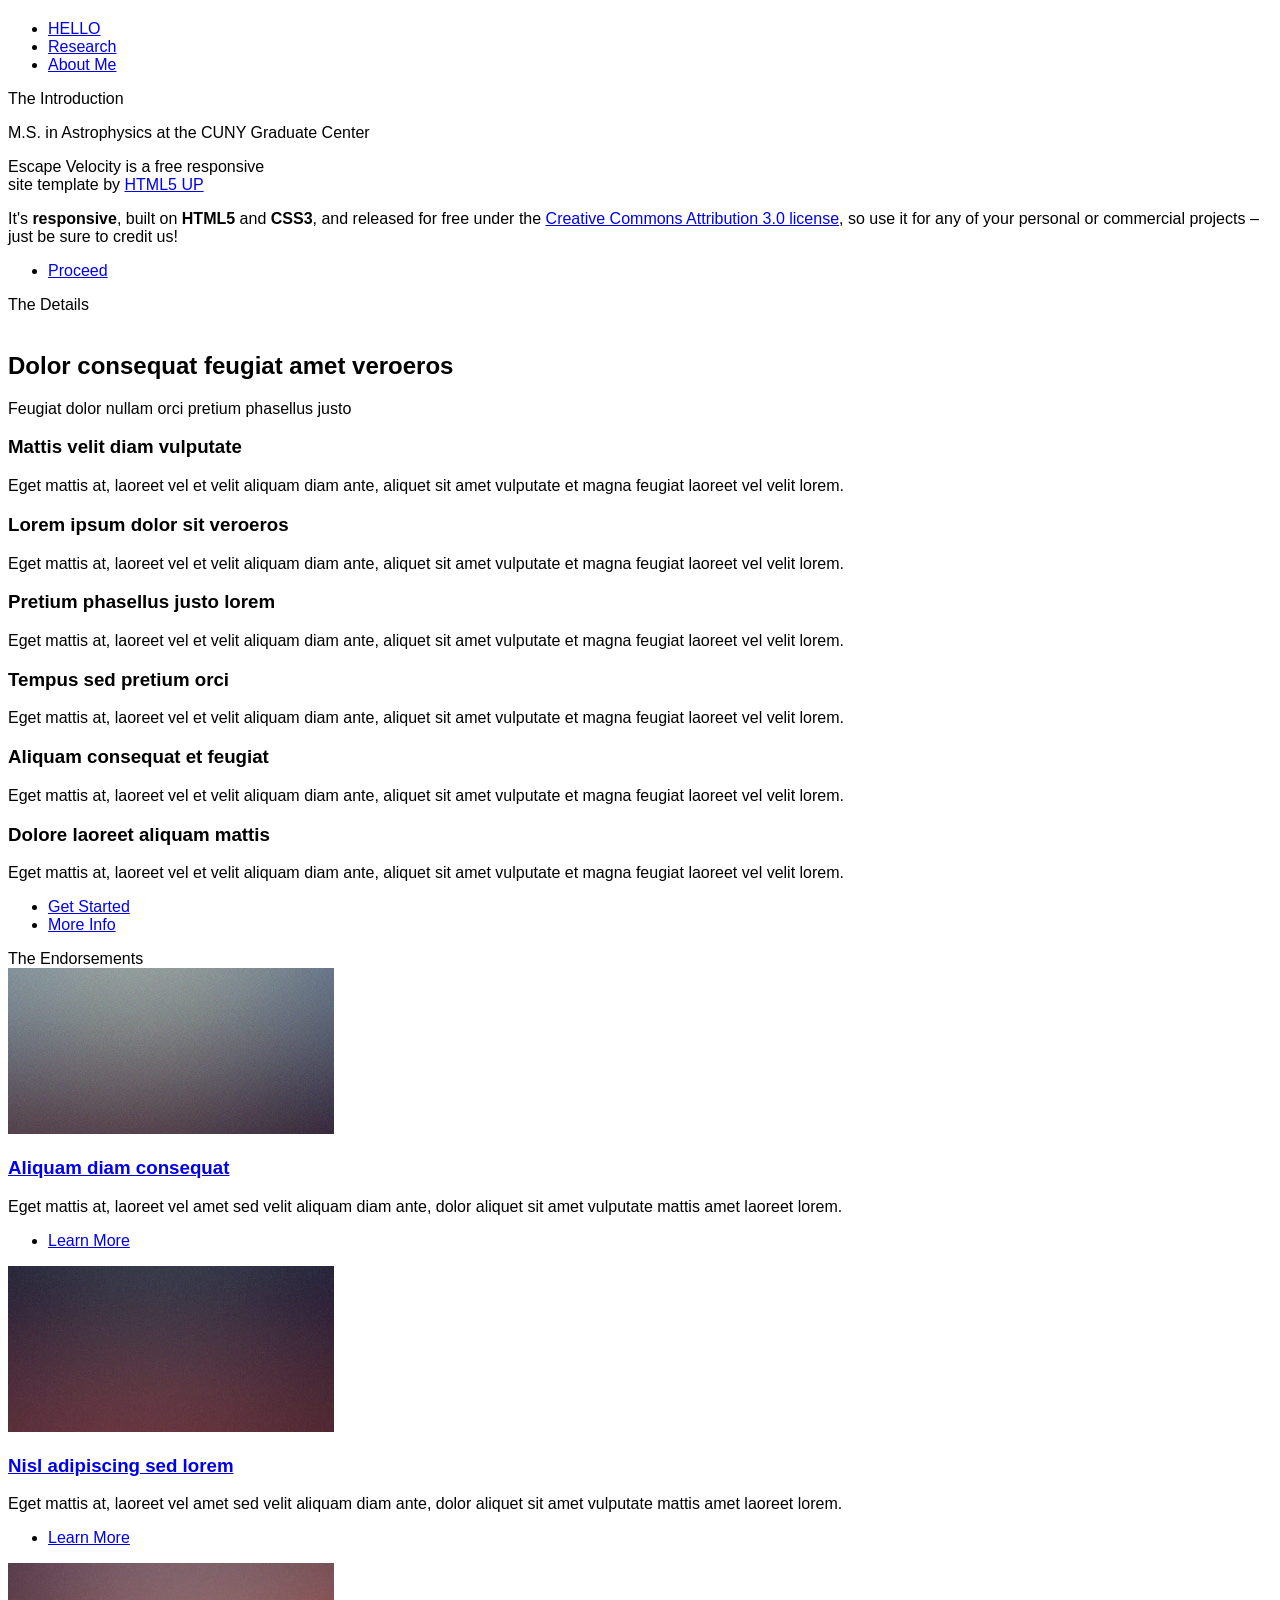
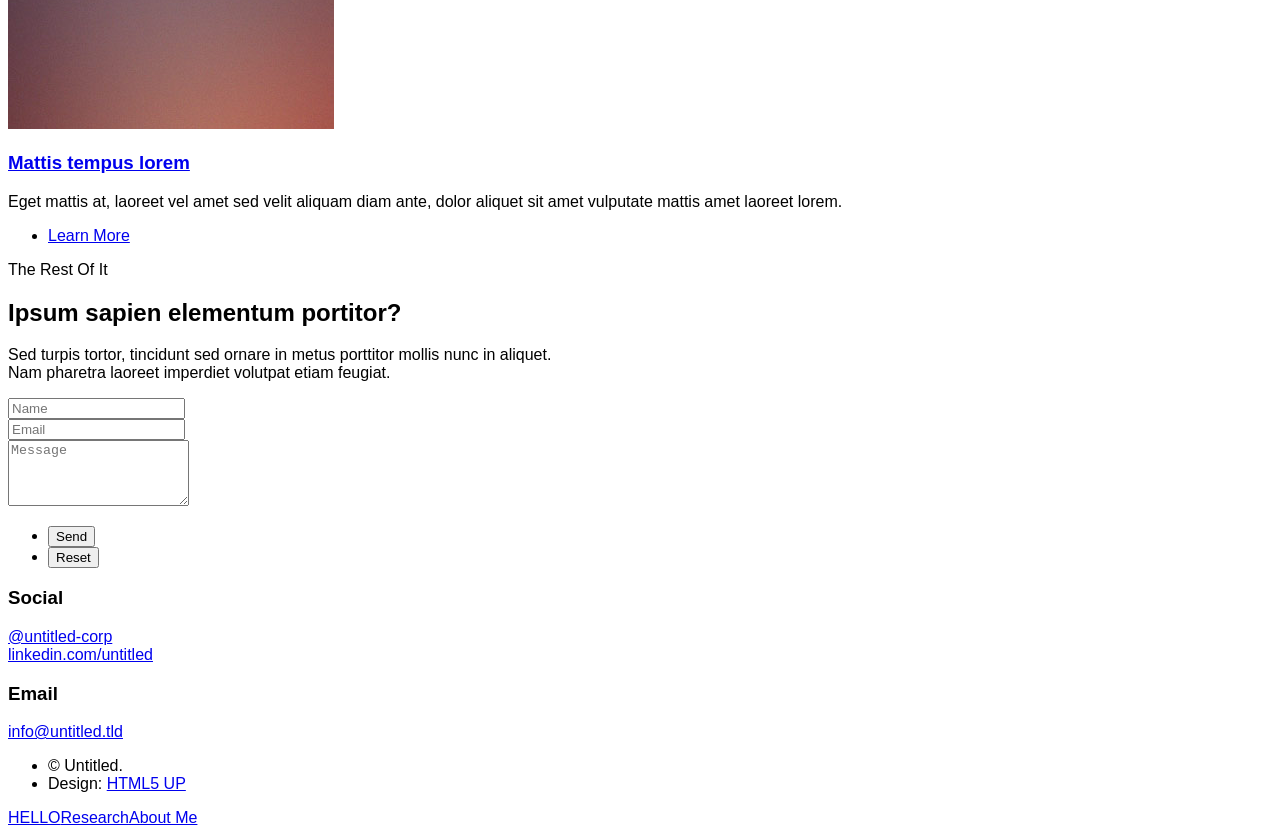
==== commit 3f6dd9c9: "Added working information and color scheme to be more personal" ====
--- a/index.html
+++ b/index.html
@@ -6,12 +6,21 @@
 -->
 <html>
 	<head>
-		<title>Escape Velocity by HTML5 UP</title>
+		<title>Homepage</title>
 		<meta charset="utf-8" />
 		<meta name="viewport" content="width=device-width, initial-scale=1, user-scalable=no" />
 		<link rel="stylesheet" href="assets/css/main.css" />
+		<style>
+			body {
+				font-family: "Roboto", sans-serif;
+			}
+			h1 {
+				font-family: "Times New Roman",serif;
+			}
+
+		</style>
 	</head>
-	<body class="homepage is-preload">
+	<body class="homepage">
 		<div id="page-wrapper">
 
 			<!-- Header -->
@@ -19,36 +28,16 @@
 
 					<!-- Logo -->
 						<div id="logo">
-							<h1><a href="index.html">Escape Velocity</a></h1>
-							<p>A free responsive site template by HTML5 UP</p>
+							<h1><a href="index.html"></a></h1>
+							<p>  </p>
 						</div>
 
 					<!-- Nav -->
 						<nav id="nav">
 							<ul>
-								<li class="current"><a href="index.html">Home</a></li>
-								<li>
-									<a href="#">Dropdown</a>
-									<ul>
-										<li><a href="#">Lorem ipsum</a></li>
-										<li><a href="#">Magna veroeros</a></li>
-										<li><a href="#">Etiam nisl</a></li>
-										<li>
-											<a href="#">Sed consequat</a>
-											<ul>
-												<li><a href="#">Lorem dolor</a></li>
-												<li><a href="#">Amet consequat</a></li>
-												<li><a href="#">Magna phasellus</a></li>
-												<li><a href="#">Etiam nisl</a></li>
-												<li><a href="#">Sed feugiat</a></li>
-											</ul>
-										</li>
-										<li><a href="#">Nisl tempus</a></li>
-									</ul>
-								</li>
-								<li><a href="left-sidebar.html">Left Sidebar</a></li>
-								<li><a href="right-sidebar.html">Right Sidebar</a></li>
-								<li><a href="no-sidebar.html">No Sidebar</a></li>
+								<li class="current"><a href="index.html">HELLO</a></li>
+								<li><a href="right-sidebar.html">Research</a></li>
+								<li><a href="no-sidebar.html">About Me</a></li>
 							</ul>
 						</nav>
 
@@ -58,7 +47,7 @@
 				<section id="intro" class="wrapper style1">
 					<div class="title">The Introduction</div>
 					<div class="container">
-						<p class="style1">So in case you were wondering what this is all about ...</p>
+						<p class="style1">M.S. in Astrophysics at the CUNY Graduate Center</p>
 						<p class="style2">
 							Escape Velocity is a free responsive<br class="mobile-hide" />
 							site template by <a href="http://html5up.net" class="nobr">HTML5 UP</a>
@@ -221,21 +210,10 @@
 										<div class="row">
 											<div class="col-6 col-12-small">
 												<section>
-													<h3 class="icon solid fa-home">Mailing Address</h3>
-													<p>
-														Untitled Corp<br />
-														1234 Somewhere Rd<br />
-														Nashville, TN 00000
-													</p>
-												</section>
-											</div>
-											<div class="col-6 col-12-small">
-												<section>
 													<h3 class="icon solid fa-comment">Social</h3>
 													<p>
 														<a href="#">@untitled-corp</a><br />
 														<a href="#">linkedin.com/untitled</a><br />
-														<a href="#">facebook.com/untitled</a>
 													</p>
 												</section>
 											</div>
@@ -247,14 +225,6 @@
 													</p>
 												</section>
 											</div>
-											<div class="col-6 col-12-small">
-												<section>
-													<h3 class="icon solid fa-phone">Phone</h3>
-													<p>
-														(000) 555-0000
-													</p>
-												</section>
-											</div>
 										</div>
 									</section>
 
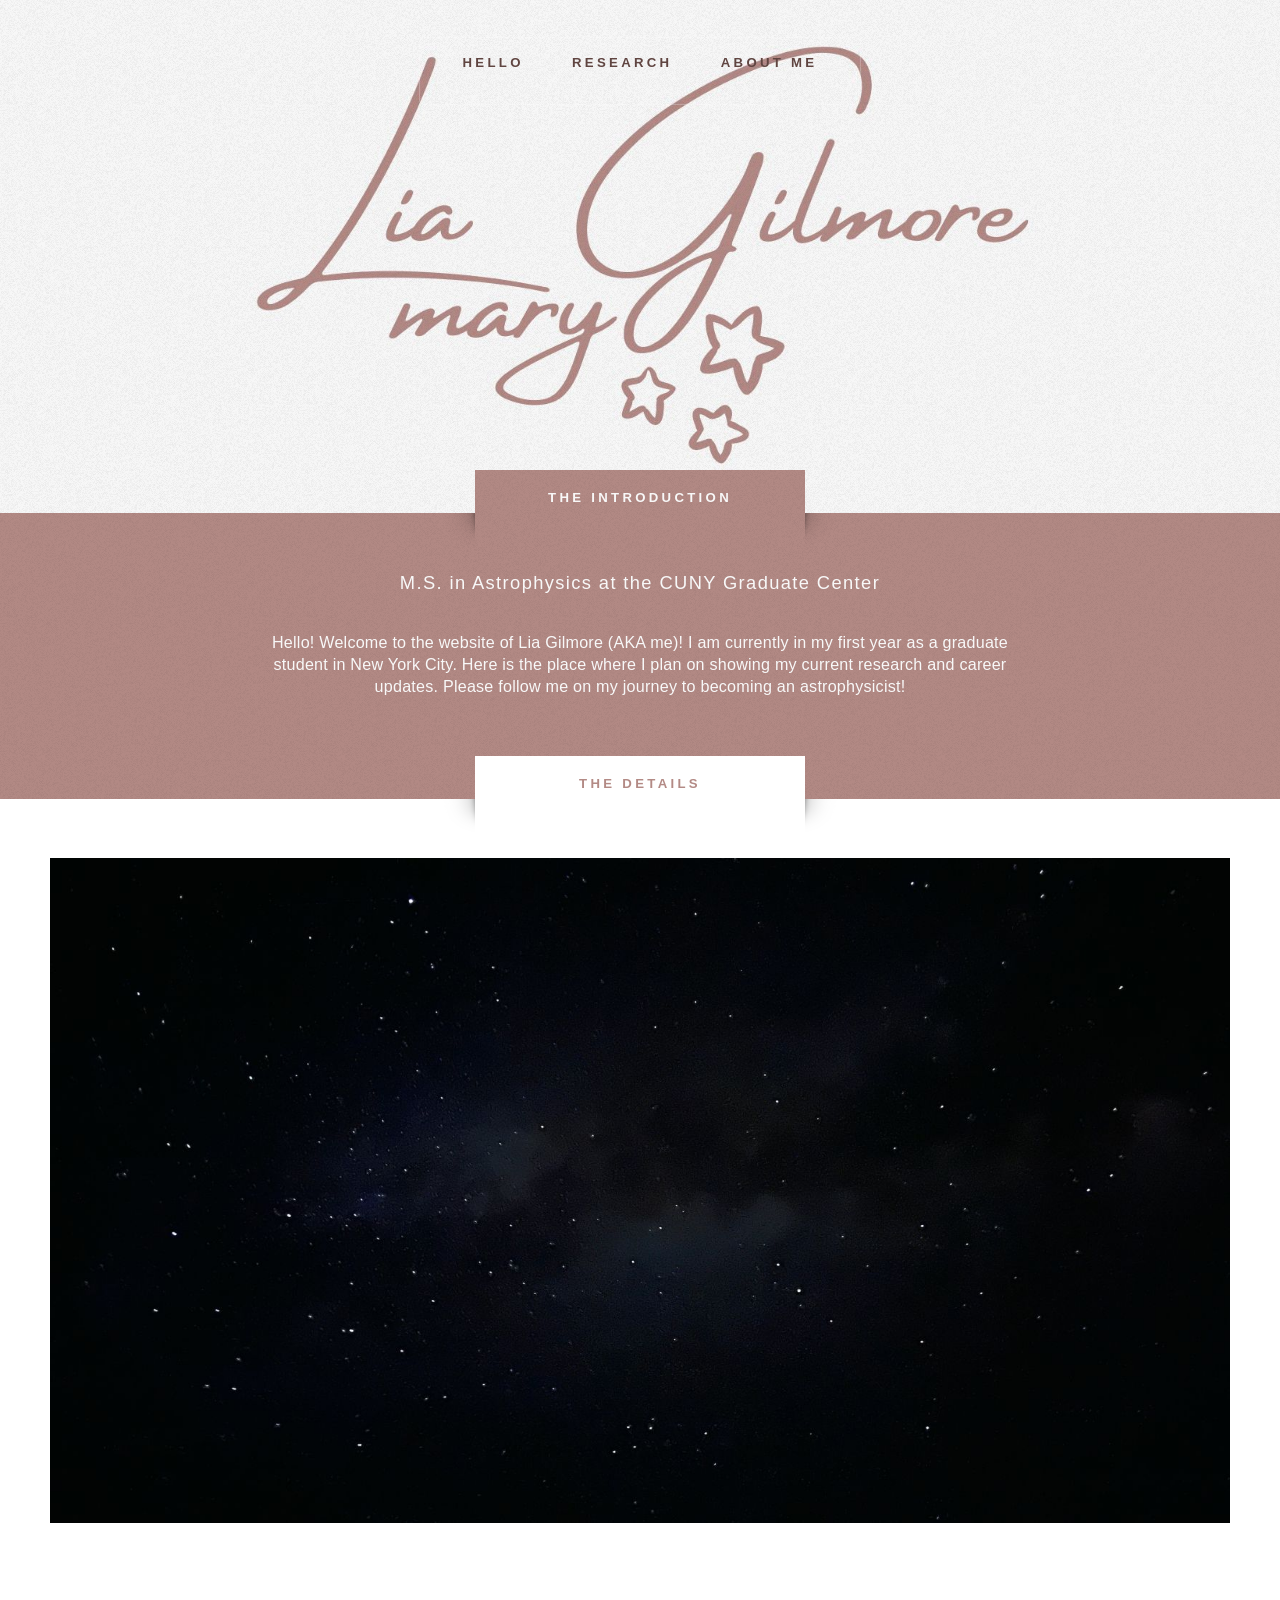
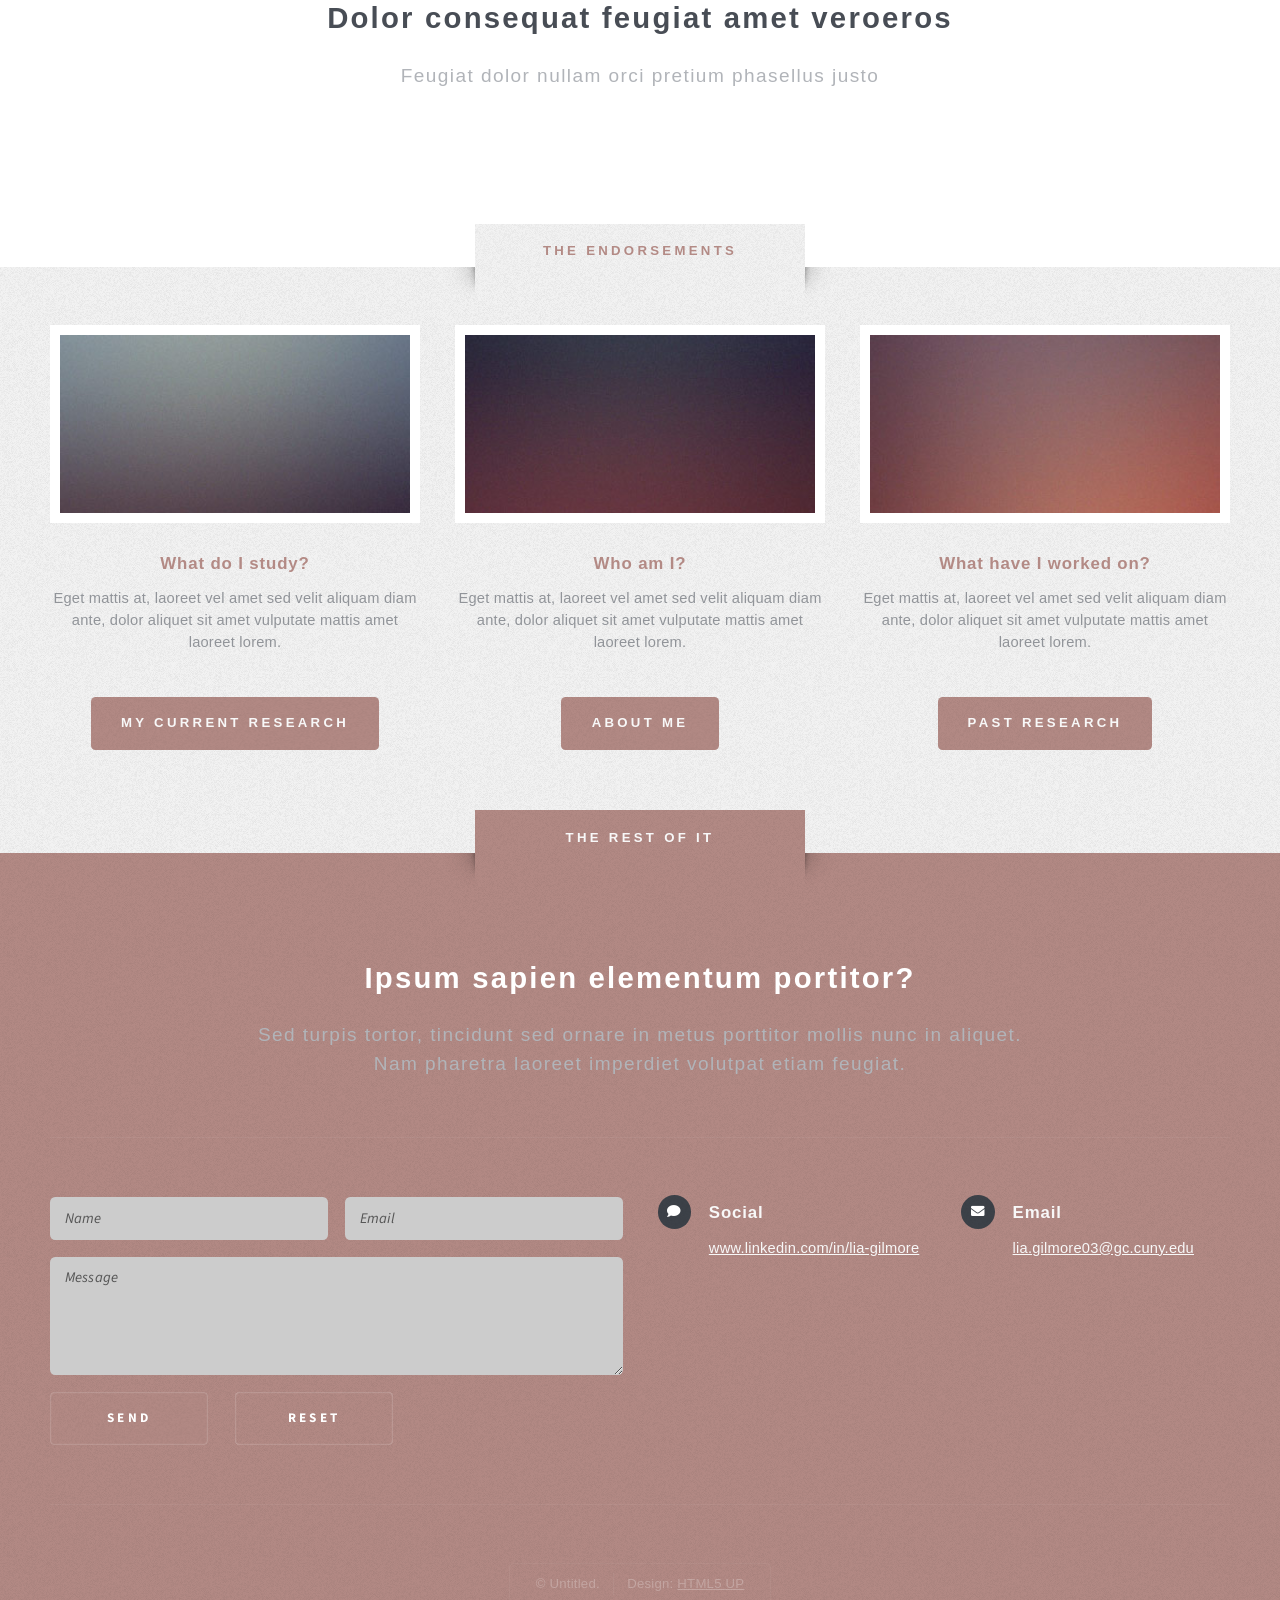
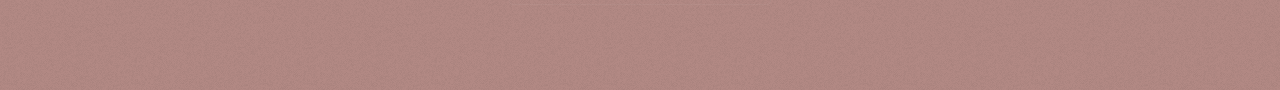
==== commit fc1dfec7: "Added more information, images, titles, ets" ====
--- a/index.html
+++ b/index.html
@@ -48,16 +48,10 @@
 					<div class="title">The Introduction</div>
 					<div class="container">
 						<p class="style1">M.S. in Astrophysics at the CUNY Graduate Center</p>
-						<p class="style2">
-							Escape Velocity is a free responsive<br class="mobile-hide" />
-							site template by <a href="http://html5up.net" class="nobr">HTML5 UP</a>
-						</p>
-						<p class="style3">It's <strong>responsive</strong>, built on <strong>HTML5</strong> and <strong>CSS3</strong>, and released for
-						free under the <a href="http://html5up.net/license">Creative Commons Attribution 3.0 license</a>, so use it for any of
-						your personal or commercial projects &ndash; just be sure to credit us!</p>
-						<ul class="actions">
-							<li><a href="#" class="button style3 large">Proceed</a></li>
-						</ul>
+						<p class="style3">Hello! Welcome to the website of Lia Gilmore (AKA me)! 
+							I am currently in my first year as a graduate student in New York City. 
+							Here is the place where I plan on showing my current research and career 
+							updates. Please follow me on my journey to becoming an astrophysicist!</p>
 					</div>
 				</section>
 
@@ -77,50 +71,6 @@
 									<h2>Dolor consequat feugiat amet veroeros</h2>
 									<p>Feugiat dolor nullam orci pretium phasellus justo</p>
 								</header>
-								<div class="feature-list">
-									<div class="row">
-										<div class="col-6 col-12-medium">
-											<section>
-												<h3 class="icon fa-comment">Mattis velit diam vulputate</h3>
-												<p>Eget mattis at, laoreet vel et velit aliquam diam ante, aliquet sit amet vulputate et magna feugiat laoreet vel velit lorem.</p>
-											</section>
-										</div>
-										<div class="col-6 col-12-medium">
-											<section>
-												<h3 class="icon solid fa-sync">Lorem ipsum dolor sit veroeros</h3>
-												<p>Eget mattis at, laoreet vel et velit aliquam diam ante, aliquet sit amet vulputate et magna feugiat laoreet vel velit lorem.</p>
-											</section>
-										</div>
-										<div class="col-6 col-12-medium">
-											<section>
-												<h3 class="icon fa-image">Pretium phasellus justo lorem</h3>
-												<p>Eget mattis at, laoreet vel et velit aliquam diam ante, aliquet sit amet vulputate et magna feugiat laoreet vel velit lorem.</p>
-											</section>
-										</div>
-										<div class="col-6 col-12-medium">
-											<section>
-												<h3 class="icon solid fa-cog">Tempus sed pretium orci</h3>
-												<p>Eget mattis at, laoreet vel et velit aliquam diam ante, aliquet sit amet vulputate et magna feugiat laoreet vel velit lorem.</p>
-											</section>
-										</div>
-										<div class="col-6 col-12-medium">
-											<section>
-												<h3 class="icon solid fa-wrench">Aliquam consequat et feugiat</h3>
-												<p>Eget mattis at, laoreet vel et velit aliquam diam ante, aliquet sit amet vulputate et magna feugiat laoreet vel velit lorem.</p>
-											</section>
-										</div>
-										<div class="col-6 col-12-medium">
-											<section>
-												<h3 class="icon solid fa-check">Dolore laoreet aliquam mattis</h3>
-												<p>Eget mattis at, laoreet vel et velit aliquam diam ante, aliquet sit amet vulputate et magna feugiat laoreet vel velit lorem.</p>
-											</section>
-										</div>
-									</div>
-								</div>
-								<ul class="actions special">
-									<li><a href="#" class="button style1 large">Get Started</a></li>
-									<li><a href="#" class="button style2 large">More Info</a></li>
-								</ul>
 							</section>
 
 					</div>
@@ -134,30 +84,30 @@
 							<div class="col-4 col-12-medium">
 								<section class="highlight">
 									<a href="#" class="image featured"><img src="images/pic02.jpg" alt="" /></a>
-									<h3><a href="#">Aliquam diam consequat</a></h3>
+									<h3><a href="#">What do I study?</a></h3>
 									<p>Eget mattis at, laoreet vel amet sed velit aliquam diam ante, dolor aliquet sit amet vulputate mattis amet laoreet lorem.</p>
 									<ul class="actions">
-										<li><a href="#" class="button style1">Learn More</a></li>
+										<li><a href="right-sidebar.html" class="button style1">My Current Research</a></li>
 									</ul>
 								</section>
 							</div>
 							<div class="col-4 col-12-medium">
 								<section class="highlight">
 									<a href="#" class="image featured"><img src="images/pic03.jpg" alt="" /></a>
-									<h3><a href="#">Nisl adipiscing sed lorem</a></h3>
+									<h3><a href="#">Who am I?</a></h3>
 									<p>Eget mattis at, laoreet vel amet sed velit aliquam diam ante, dolor aliquet sit amet vulputate mattis amet laoreet lorem.</p>
 									<ul class="actions">
-										<li><a href="#" class="button style1">Learn More</a></li>
+										<li><a href="no-sidebar.html" class="button style1">About Me</a></li>
 									</ul>
 								</section>
 							</div>
 							<div class="col-4 col-12-medium">
 								<section class="highlight">
 									<a href="#" class="image featured"><img src="images/pic04.jpg" alt="" /></a>
-									<h3><a href="#">Mattis tempus lorem</a></h3>
+									<h3><a href="#">What have I worked on?</a></h3>
 									<p>Eget mattis at, laoreet vel amet sed velit aliquam diam ante, dolor aliquet sit amet vulputate mattis amet laoreet lorem.</p>
 									<ul class="actions">
-										<li><a href="#" class="button style1">Learn More</a></li>
+										<li><a href="past-research.html" class="button style1">Past Research</a></li>
 									</ul>
 								</section>
 							</div>
@@ -181,7 +131,7 @@
 
 								<!-- Contact Form -->
 									<section>
-										<form method="post" action="#">
+										<form method="post" action="mailto:lia.gilmore03@gc.cuny.edu">
 											<div class="row gtr-50">
 												<div class="col-6 col-12-small">
 													<input type="text" name="name" id="contact-name" placeholder="Name" />
@@ -212,8 +162,7 @@
 												<section>
 													<h3 class="icon solid fa-comment">Social</h3>
 													<p>
-														<a href="#">@untitled-corp</a><br />
-														<a href="#">linkedin.com/untitled</a><br />
+														<a href="https://www.linkedin.com/in/lia-gilmore/">www.linkedin.com/in/lia-gilmore</a><br />
 													</p>
 												</section>
 											</div>
@@ -221,7 +170,7 @@
 												<section>
 													<h3 class="icon solid fa-envelope">Email</h3>
 													<p>
-														<a href="#">info@untitled.tld</a>
+														<a href="mailto:lia.gilmore03@gc.cuny.edu">lia.gilmore03@gc.cuny.edu</a>
 													</p>
 												</section>
 											</div>
--- a/assets/css/main.css
+++ b/assets/css/main.css
@@ -1655,7 +1655,7 @@
 		input[type="reset"]:hover,
 		button:hover,
 		.button:hover {
-			background-color: #f98780;
+			background-color: #B38A85;
 		}
 
 		input[type="button"].large,
@@ -1672,8 +1672,8 @@
 		input[type="reset"].style1,
 		button.style1,
 		.button.style1 {
-			background: #e97770 url("images/overlay.png");
-			color: #fff;
+			background: #B38A85 url("images/overlay.png");
+			color: #F8F8F8;
 		}
 
 			input[type="button"].style1:hover,
@@ -1681,7 +1681,7 @@
 			input[type="reset"].style1:hover,
 			button.style1:hover,
 			.button.style1:hover {
-				background-color: #f98780;
+				background-color: #B38A85;
 			}
 
 			input[type="button"].style1:active,
@@ -1689,7 +1689,7 @@
 			input[type="reset"].style1:active,
 			button.style1:active,
 			.button.style1:active {
-				background-color: #d96760;
+				background-color: #B38A85;
 			}
 
 		input[type="button"].style2,
@@ -1850,7 +1850,7 @@
 		}
 
 		.feature-list h3 {
-			color: #e97770 !important;
+			color: #F8F8F8 !important;
 			margin: -0.35em 0 0.75em 0;
 			font-size: 1.15em;
 			letter-spacing: 0.05em;
@@ -2002,14 +2002,13 @@
 			}
 
 		.wrapper.style1 {
-			background: #e97770 url("images/overlay.png");
-			color: #eee;
-			color: rgba(255, 255, 255, 0.75);
+			background: #B38A85 url("images/overlay.png");
+			color: #F8F8F8;
 		}
 
 			.wrapper.style1 .title {
-				background: #e97770 url("images/overlay.png");
-				color: #fff;
+				background: #B38A85 url("images/overlay.png");
+				color: #F8F8F8;
 			}
 
 			.wrapper.style1 h1, .wrapper.style1 h2, .wrapper.style1 h3, .wrapper.style1 h4, .wrapper.style1 h5, .wrapper.style1 h6, .wrapper.style1 strong, .wrapper.style1 b, .wrapper.style1 a {
@@ -2022,7 +2021,7 @@
 
 			.wrapper.style2 .title {
 				background: #fff;
-				color: #484d55;
+				color: #B38A85;
 			}
 
 		.wrapper.style3 {
@@ -2031,7 +2030,7 @@
 
 			.wrapper.style3 .title {
 				background: #f3f3f3 url("images/overlay.png");
-				color: #484d55;
+				color: #B38A85;
 			}
 
 			.wrapper.style3 .image {
@@ -2137,14 +2136,14 @@
 
 				#nav > ul > li > a, #nav > ul > li > span {
 					display: block;
-					color: #eee;
-					color: rgba(255, 255, 255, 0.75);
+					color: #604541;
+					font-weight: bold;
 					text-transform: uppercase;
 					text-decoration: none;
-					font-size: 0.7em;
+					font-size: 0.9em;
 					letter-spacing: 0.25em;
-					height: 5em;
-					line-height: 5em;
+					height: 5.2em;
+					line-height: 4em;
 					-moz-transition: all .25s ease-in-out;
 					-webkit-transition: all .25s ease-in-out;
 					-o-transition: all .25s ease-in-out;
@@ -2154,11 +2153,11 @@
 				}
 
 				#nav > ul > li:hover > a {
-					color: #fff;
+					color: #B38A85;
 				}
 
 				#nav > ul > li.active > a, #nav > ul > li.active > span {
-					color: #fff;
+					color: #B38A85;
 				}
 
 	.dropotron {
@@ -2261,7 +2260,7 @@
 	}
 
 		#highlights .highlight h3 {
-			color: #e97770;
+			color: #B38A85;
 			margin: 0 0 0.75em 0;
 			font-size: 1.15em;
 			letter-spacing: 0.05em;
@@ -2272,19 +2271,18 @@
 /* Footer */
 
 	#footer {
-		background: #282b34 url("images/overlay.png");
-		color: #eee;
+		background: #B38A85 url("images/overlay.png");
+		color: #F8F8F8;
 		color: rgba(255, 255, 255, 0.5);
 		padding-bottom: 6em;
 	}
 
 		#footer h1, #footer h2, #footer h3, #footer h4, #footer h5, #footer h6, #footer strong, #footer b, #footer a {
-			color: #fff;
+			color: #F8F8F8;
 		}
 
 		#footer hr {
-			border-top-color: #333;
-			border-top-color: rgba(255, 255, 255, 0.05);
+			border-top-color: #B38A85;
 		}
 
 		#footer form input[type="text"],
@@ -2339,8 +2337,8 @@
 			}
 
 		#footer .title {
-			background: #282b34 url("images/overlay.png");
-			color: #eee;
+			background: #B38A85 url("images/overlay.png");
+			color: #F8F8F8;
 		}
 
 		#footer header.style1 {
@@ -2597,6 +2595,7 @@
 				width: 100%;
 				z-index: 10001;
 				background: none;
+				
 			}
 
 				#titleBar .title {
@@ -2641,8 +2640,8 @@
 						height: 38px;
 						line-height: 38px;
 						text-align: center;
-						color: rgba(255, 255, 255, 0.75);
-						background-color: rgba(92, 95, 103, 0.5);
+						color: #F8F8F8;
+						background-color: #B38A85;
 						border-radius: 0.25em;
 					}
 
@@ -2671,13 +2670,13 @@
 				top: 0;
 				width: 275px;
 				z-index: 10002;
-				background: #242730 url("images/overlay.png");
+				background: #B38A85 url("images/overlay.png");
 				box-shadow: inset -3px 0px 4px 0px rgba(0, 0, 0, 0.1);
 			}
 
 				#navPanel .link {
 					display: block;
-					color: rgba(255, 255, 255, 0.5);
+					color: #F8F8F8;
 					text-transform: uppercase;
 					text-decoration: none;
 					font-size: 0.85em;
@@ -2719,7 +2718,7 @@
 				}
 
 				#navPanel .depth-0 {
-					color: #fff;
+					color: #F8F8F8;
 				}
 
 			body.navPanel-visible #page-wrapper {
